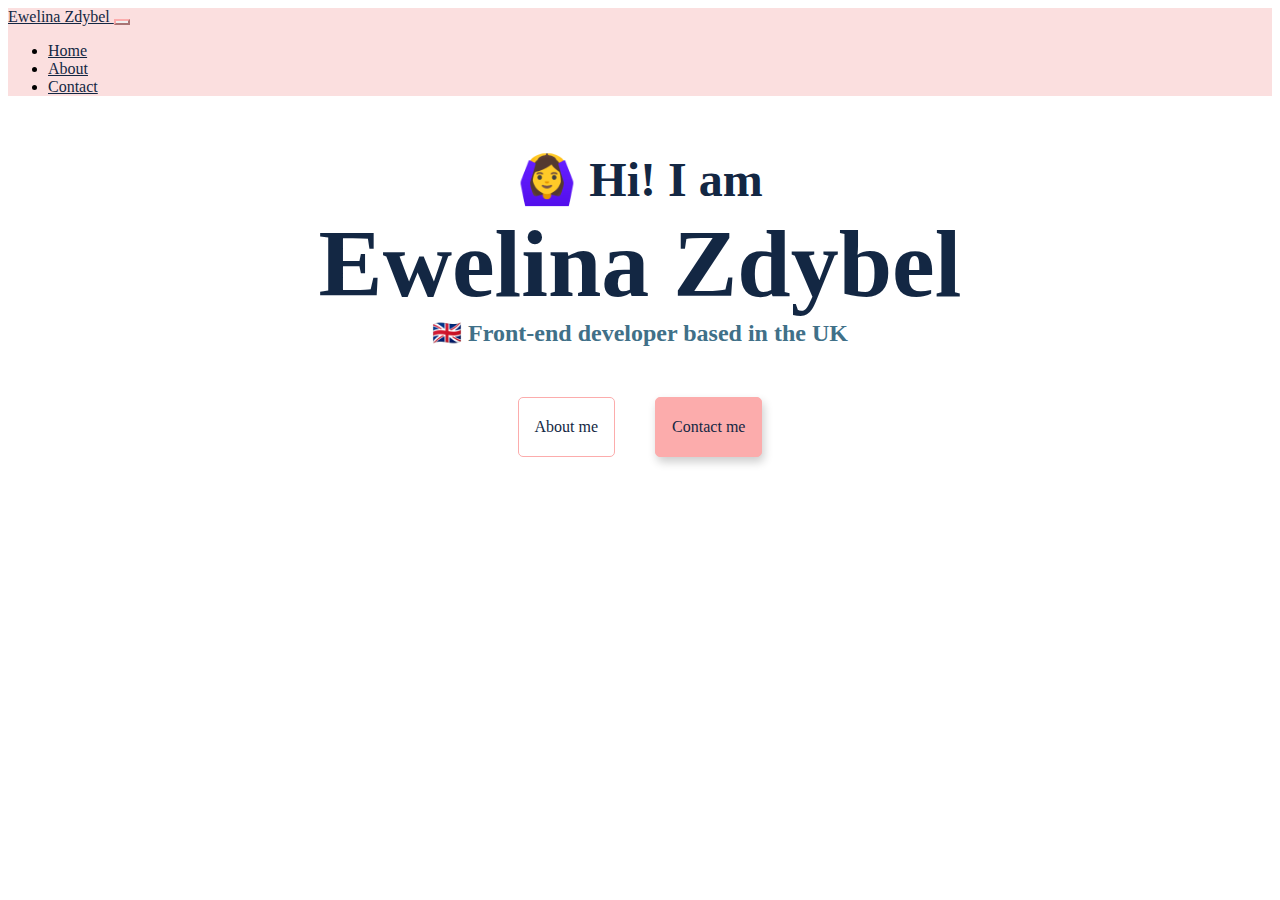
==== index.html @ 93290274 "Edited nav bar and added project images to about me" ====
<!DOCTYPE html>
<html lang="en">
  <head>
    <meta name="viewport" content="width=device-width, initial-scale=1" />
    <meta charset="UTF-8" />
    <link
      href="https://cdn.jsdelivr.net/npm/bootstrap@5.2.0/dist/css/bootstrap.min.css"
      rel="stylesheet"
      integrity="sha384-gH2yIJqKdNHPEq0n4Mqa/HGKIhSkIHeL5AyhkYV8i59U5AR6csBvApHHNl/vI1Bx"
      crossorigin="anonymous"
    />
    <meta http-equiv="X-UA-Compatible" content="IE=edge" />
    <meta name="viewport" content="width=device-width, initial-scale=1.0" />
    <link rel="stylesheet" href="src/style.css" />
    <title>Porfolio</title>
  </head>
  <body>
    <nav class="navbar navbar-expand-lg navbar-customclass">
      <div class="container-fluid">
        <a class="navbar-brand" href="#"> Ewelina Zdybel </a>
        <button
          class="navbar-toggler custom-toggler"
          type="button"
          data-bs-toggle="collapse"
          data-bs-target="#navbarNav"
          aria-controls="navbarNav"
          aria-expanded="false"
          aria-label="Toggle navigation"
        >
          <span class="navbar-toggler-icon"></span>
        </button>
        <div class="collapse navbar-collapse" id="navbarNav">
          <ul class="navbar-nav">
            <li class="nav-item">
              <a class="nav-link active" aria-current="page" href="index.html"
                >Home</a
              >
            </li>
            <li class="nav-item">
              <a class="nav-link" href="about.html">About</a>
            </li>
            <li class="nav-item">
              <a class="nav-link" href="about.html#contact">Contact</a>
            </li>
          </ul>
        </div>
      </div>
    </nav>

    <div class="container">
      <h2>🙆‍♀️ Hi! I am</h2>
      <h1>Ewelina Zdybel</h1>
      <h3>🇬🇧 Front-end developer based in the UK</h3>
      <div class="nav-links">
        <a href="about.html" class="about-link">About me</a>
        <a href="about.html#contact" class="contact-link">Contact me</a>
      </div>
    </div>

    <script
      src="https://cdn.jsdelivr.net/npm/bootstrap@5.2.0/dist/js/bootstrap.bundle.min.js"
      integrity="sha384-A3rJD856KowSb7dwlZdYEkO39Gagi7vIsF0jrRAoQmDKKtQBHUuLZ9AsSv4jD4Xa"
      crossorigin="anonymous"
    ></script>
  </body>
</html>
---- src/style.css ----
:root {
  --primary-color: #132743;
  --secondary-color: #407088;
  --accent-color: #fcacac;
  --light-accent-color: #fbdfdf;
  --box-shadow: 2px 5px 10px rgba(0, 0, 0, 0.2);
}

.navbar-customclass {
  background-color: var(--light-accent-color);
}
/* changing brand text color*/
.navbar-customclass .navbar-brand,
.navbar-customclass .navbar-text {
  color: var(--primary-color);
}
/* navigation link text color */
.navbar-customclass .navbar-nav .nav-link {
  color: var(--primary-color);
}
/* navigation links anchor hover and active styles */
.navbar-customclass .nav-item.active .nav-link,
.navbar-customclass .nav-item:hover .nav-link {
  color: var(--secondary-color);
}

.custom-toggler .navbar-toggler-icon {
  background-image: url("data:image/svg+xml;charset=utf8,%3Csvg viewBox='0 0 32 32' xmlns='http://www.w3.org/2000/svg'%3E%3Cpath stroke='rgba(252, 171, 172, 0.9)' stroke-width='2' stroke-linecap='round' stroke-miterlimit='10' d='M4 8h24M4 16h24M4 24h24'/%3E%3C/svg%3E");
}

.custom-toggler.navbar-toggler {
  border-color: var(--accent-color);
}

.container {
  margin-top: 55px;
  margin-bottom: 55px;
}

h1,
h2,
h3 {
  margin: 0;
  text-align: center;
}

h1,
h2 {
  color: var(--primary-color);
}

h1 {
  font-size: 96px;
}

h2 {
  font-size: 48px;
}

h3 {
  font-size: 24px;
  color: #407088;
}

.nav-links {
  display: flex;
  margin-top: 50px;
  justify-content: center;
}

.about-link,
.contact-link {
  margin: 0 20px;
  border: 1px solid;
  border-radius: 5px;
  padding: 20px 16px;
  text-decoration: none;
}

.about-link {
  color: var(--primary-color);
  border-color: var(--accent-color);
}

.contact-link {
  background-color: var(--accent-color);
  border-color: var(--accent-color);
  color: var(--primary-color);
  box-shadow: var(--box-shadow);
}

.nav-links a:hover {
  color: var(--secondary-color);
}

p {
  color: var(--primary-color);
  padding: 20px;
  font-size: 18px;
  line-height: 1.5;
  text-align: center;
}

.contact-me {
  color: var(--primary-color);
}

.email-link {
  display: flex;
  justify-content: center;
  color: var(--accent-color);
  font-size: 28px;
  text-decoration: none;
  padding: 10px;
  margin-bottom: 60px;
}

.email-link:hover {
  text-decoration: underline;
}
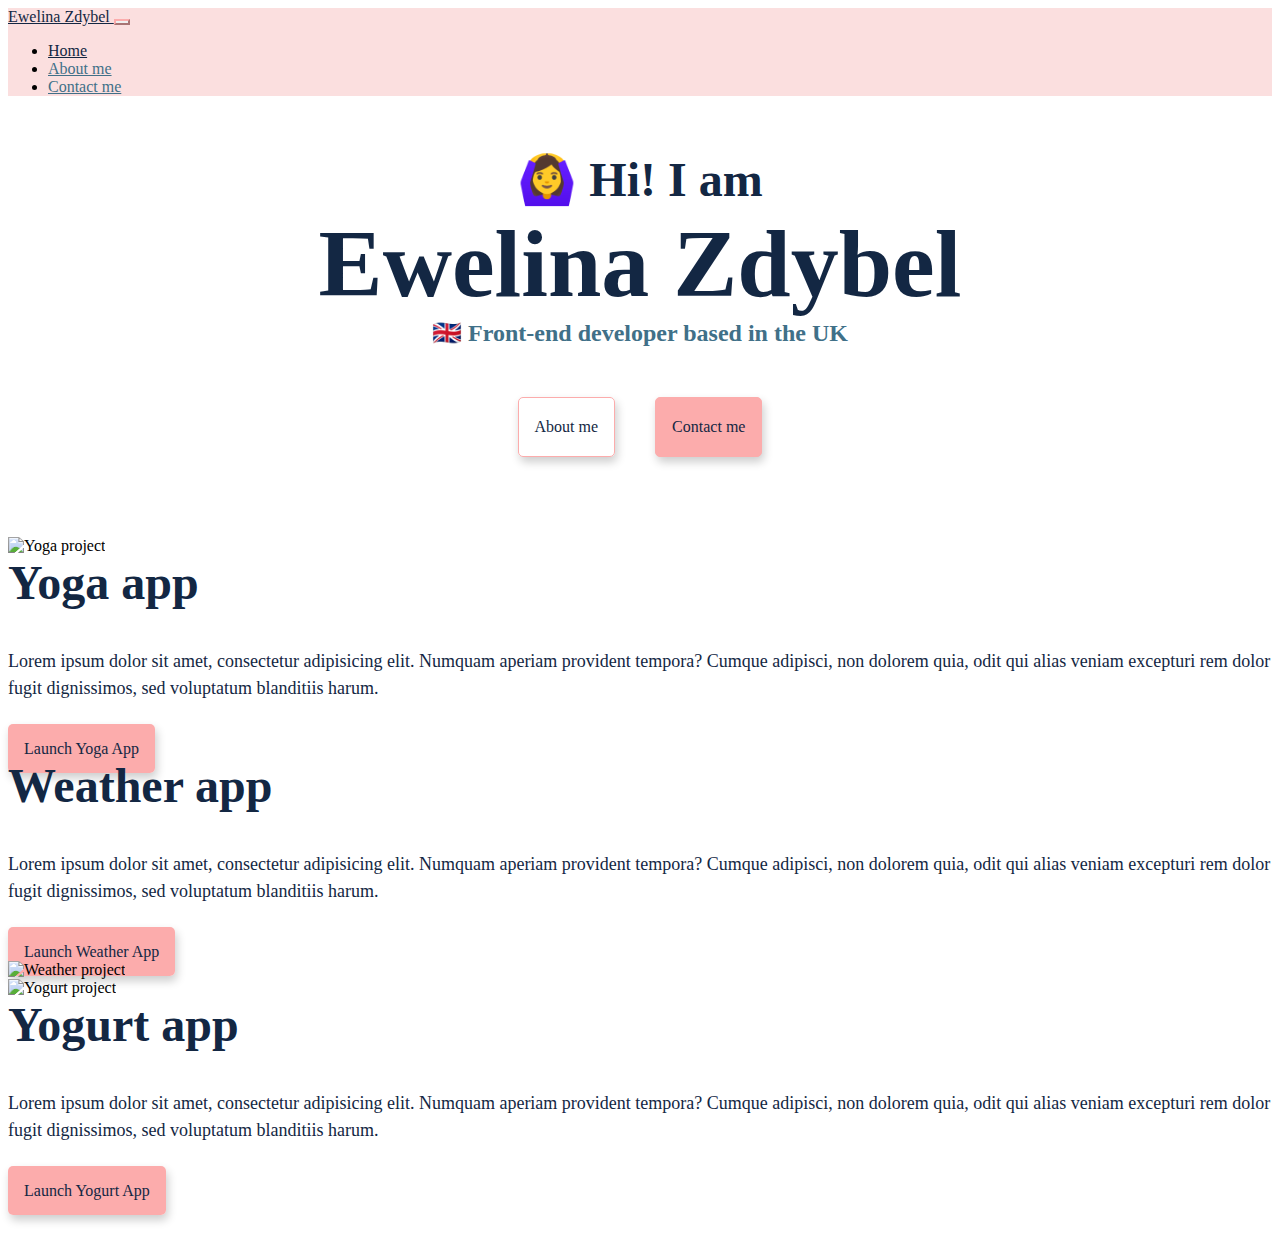
==== commit 010aa3f1: "Transferring code updates from codesandbox" ====
--- a/index.html
+++ b/index.html
@@ -15,7 +15,7 @@
     <title>Porfolio</title>
   </head>
   <body>
-    <nav class="navbar navbar-expand-lg navbar-customclass">
+    <nav class="navbar sticky-top navbar-expand-lg navbar-customclass">
       <div class="container-fluid">
         <a class="navbar-brand" href="#"> Ewelina Zdybel </a>
         <button
@@ -37,10 +37,10 @@
               >
             </li>
             <li class="nav-item">
-              <a class="nav-link" href="about.html">About</a>
+              <a class="nav-link" href="about.html">About me</a>
             </li>
             <li class="nav-item">
-              <a class="nav-link" href="about.html#contact">Contact</a>
+              <a class="nav-link" href="about.html#contact">Contact me</a>
             </li>
           </ul>
         </div>
@@ -55,6 +55,80 @@
         <a href="about.html" class="about-link">About me</a>
         <a href="about.html#contact" class="contact-link">Contact me</a>
       </div>
+
+      <div class="projects">
+        <div class="yoga-project">
+          <div class="row m-5">
+            <div class="col-sm-6">
+              <img
+                src="images/yoga.png"
+                alt="Yoga project"
+                class="img-fluid rounded shadow-sm mb-2"
+              />
+            </div>
+            <div class="col-sm-6">
+              <h2>Yoga app</h2>
+              <p>
+                Lorem ipsum dolor sit amet, consectetur adipisicing elit.
+                Numquam aperiam provident tempora? Cumque adipisci, non dolorem
+                quia, odit qui alias veniam excepturi rem dolor fugit
+                dignissimos, sed voluptatum blanditiis harum.
+              </p>
+              <div class="my-3">
+                <a href="#">Launch Yoga App</a>
+              </div>
+            </div>
+          </div>
+        </div>
+
+        <div class="weather-project">
+          <div class="row m-5">
+            <div class="col-sm-6">
+              <h2>Weather app</h2>
+              <p>
+                Lorem ipsum dolor sit amet, consectetur adipisicing elit.
+                Numquam aperiam provident tempora? Cumque adipisci, non dolorem
+                quia, odit qui alias veniam excepturi rem dolor fugit
+                dignissimos, sed voluptatum blanditiis harum.
+              </p>
+              <div class="mt-3 mb-5">
+                <a href="#">Launch Weather App</a>
+              </div>
+            </div>
+            <div class="col-sm-6">
+              <img
+                src="images/weather.png"
+                alt="Weather project"
+                class="img-fluid rounded shadow-sm"
+              />
+            </div>
+          </div>
+        </div>
+
+        <div class="yogurt-project">
+          <div class="row m-5">
+            <div class="col-sm-6">
+              <img
+                src="images/yogurt.png"
+                alt="Yogurt project"
+                class="img-fluid rounded shadow-sm mb-2"
+              />
+            </div>
+            <div class="col-sm-6">
+              <h2>Yogurt app</h2>
+              <p>
+                Lorem ipsum dolor sit amet, consectetur adipisicing elit.
+                Numquam aperiam provident tempora? Cumque adipisci, non dolorem
+                quia, odit qui alias veniam excepturi rem dolor fugit
+                dignissimos, sed voluptatum blanditiis harum.
+              </p>
+              <div class="my-3">
+                <a href="#">Launch Yogurt App</a>
+              </div>
+            </div>
+          </div>
+        </div>
+      </div>
     </div>
 
     <script
--- a/src/style.css
+++ b/src/style.css
@@ -16,12 +16,15 @@
 }
 /* navigation link text color */
 .navbar-customclass .navbar-nav .nav-link {
-  color: var(--primary-color);
+  color: var(--secondary-color);
 }
 /* navigation links anchor hover and active styles */
-.navbar-customclass .nav-item.active .nav-link,
+.navbar-nav .active {
+  color: var(--primary-color) !important;
+}
+
 .navbar-customclass .nav-item:hover .nav-link {
-  color: var(--secondary-color);
+  color: var(--accent-color);
 }
 
 .custom-toggler .navbar-toggler-icon {
@@ -75,6 +78,7 @@
   border-radius: 5px;
   padding: 20px 16px;
   text-decoration: none;
+  box-shadow: var(--box-shadow);
 }
 
 .about-link {
@@ -86,22 +90,44 @@
   background-color: var(--accent-color);
   border-color: var(--accent-color);
   color: var(--primary-color);
-  box-shadow: var(--box-shadow);
 }
 
 .nav-links a:hover {
   color: var(--secondary-color);
 }
 
+.projects {
+  margin-top: 80px;
+}
+
+.projects h2,
+.projects p {
+  text-align: left;
+}
+
+.projects a {
+  background-color: var(--accent-color);
+  color: var(--primary-color);
+  box-shadow: var(--box-shadow);
+  border-radius: 5px;
+  padding: 16px 16px;
+  text-decoration: none;
+}
+
+.projects a:hover {
+  color: var(--secondary-color);
+}
+
 p {
   color: var(--primary-color);
-  padding: 20px;
+  padding: 20px 0;
   font-size: 18px;
   line-height: 1.5;
   text-align: center;
 }
 
 .contact-me {
+  margin-top: 40px;
   color: var(--primary-color);
 }
 
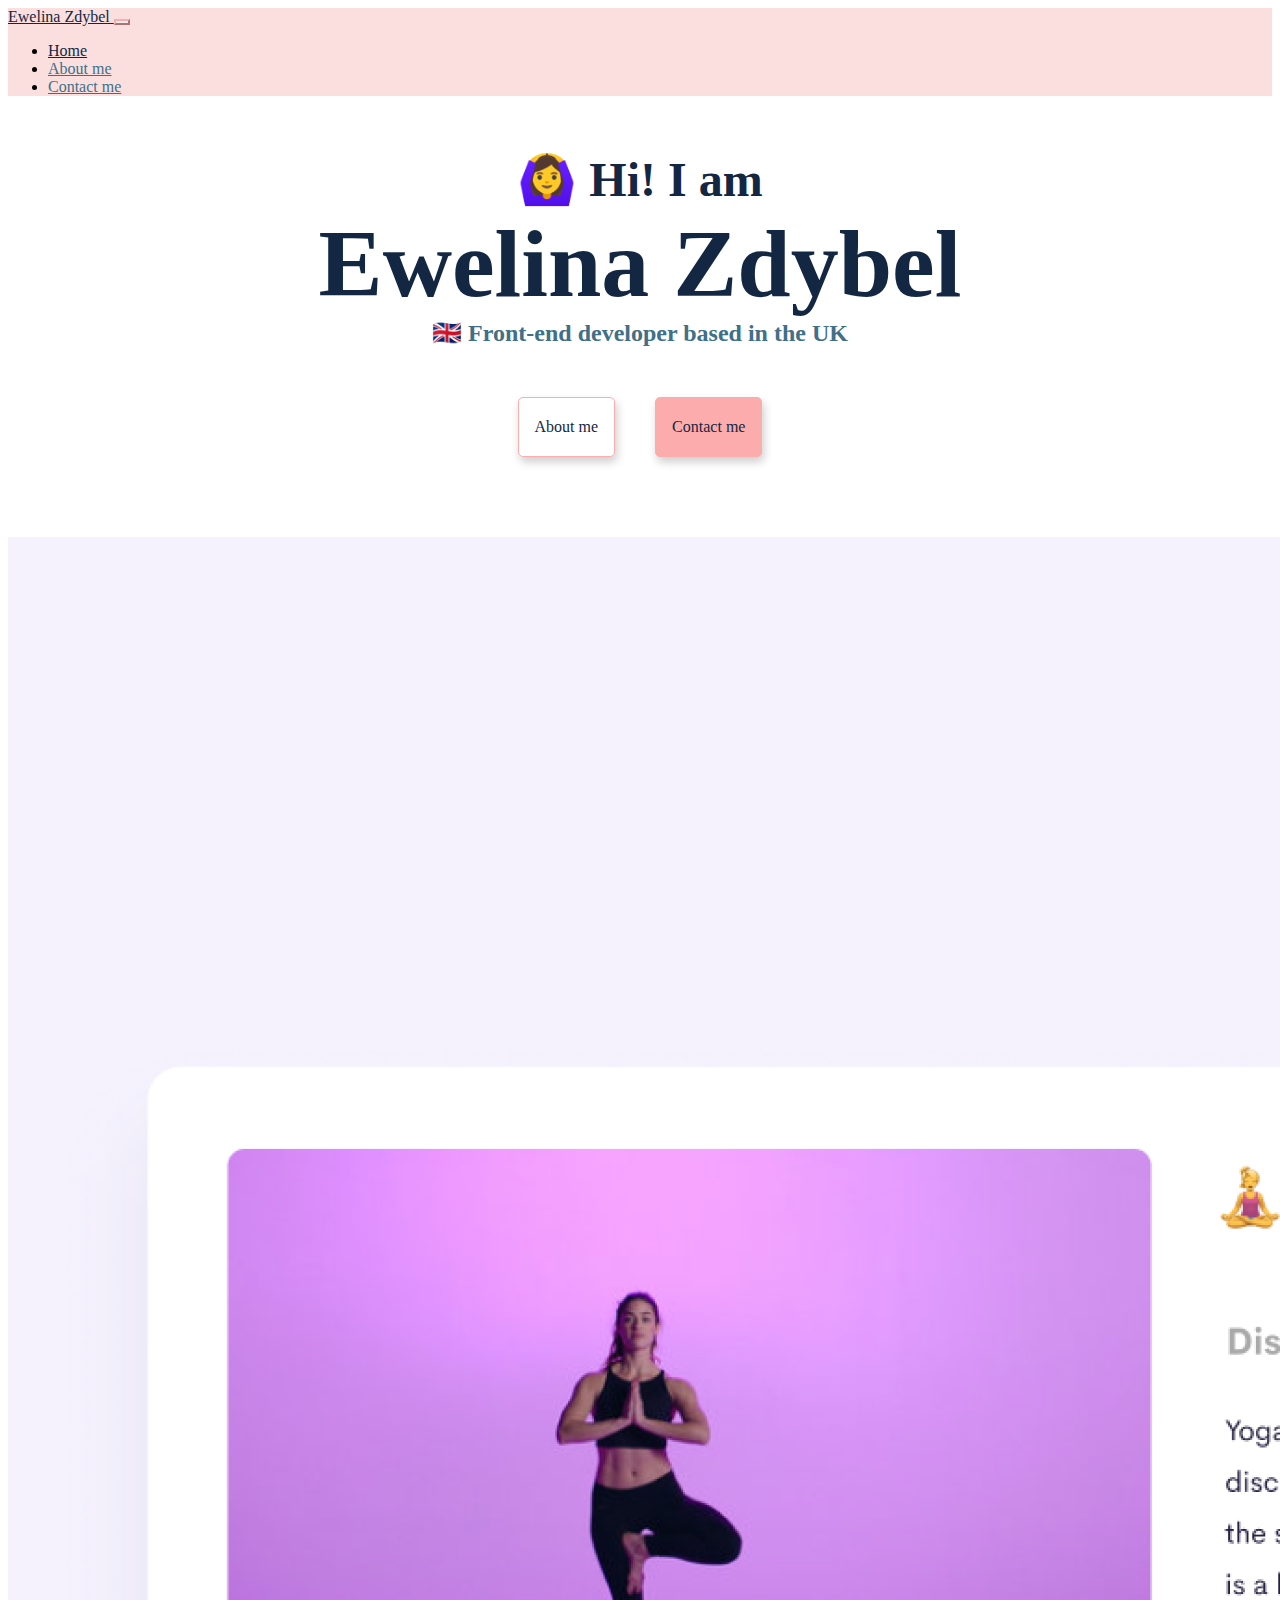
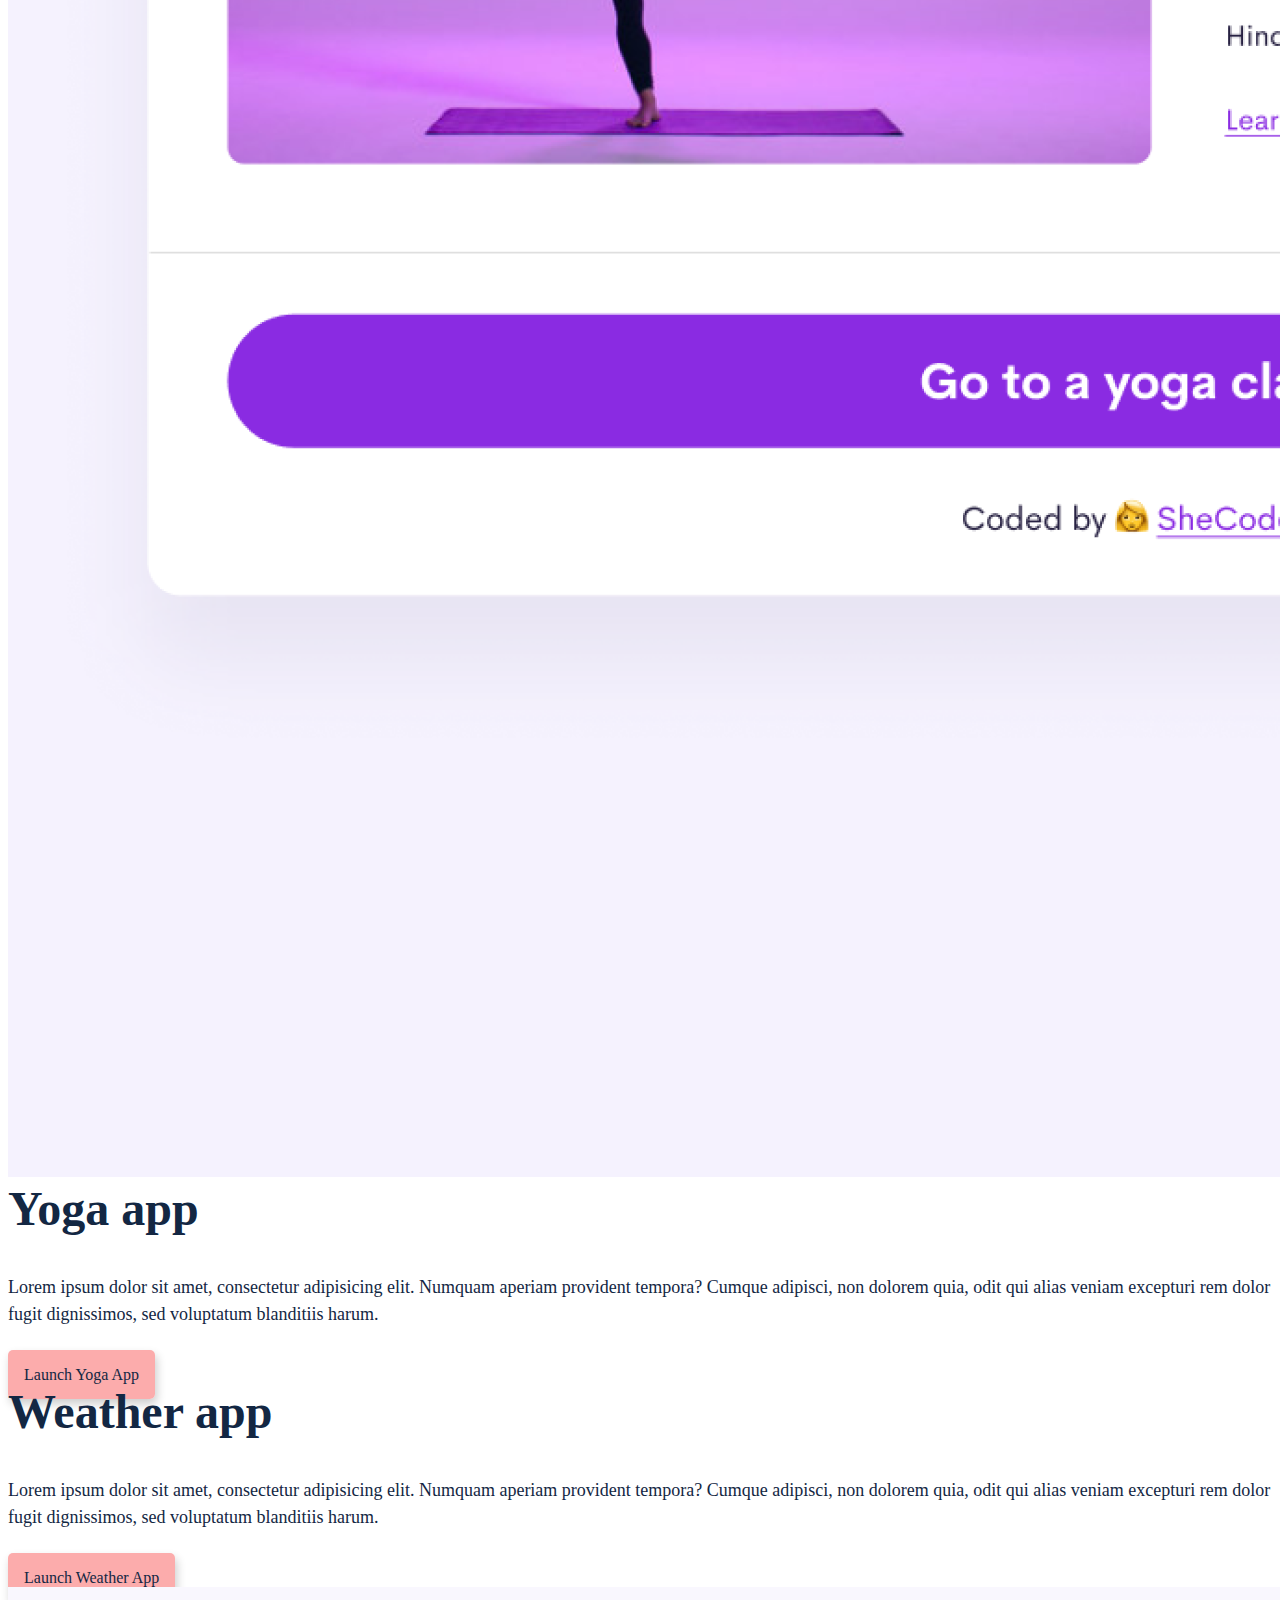
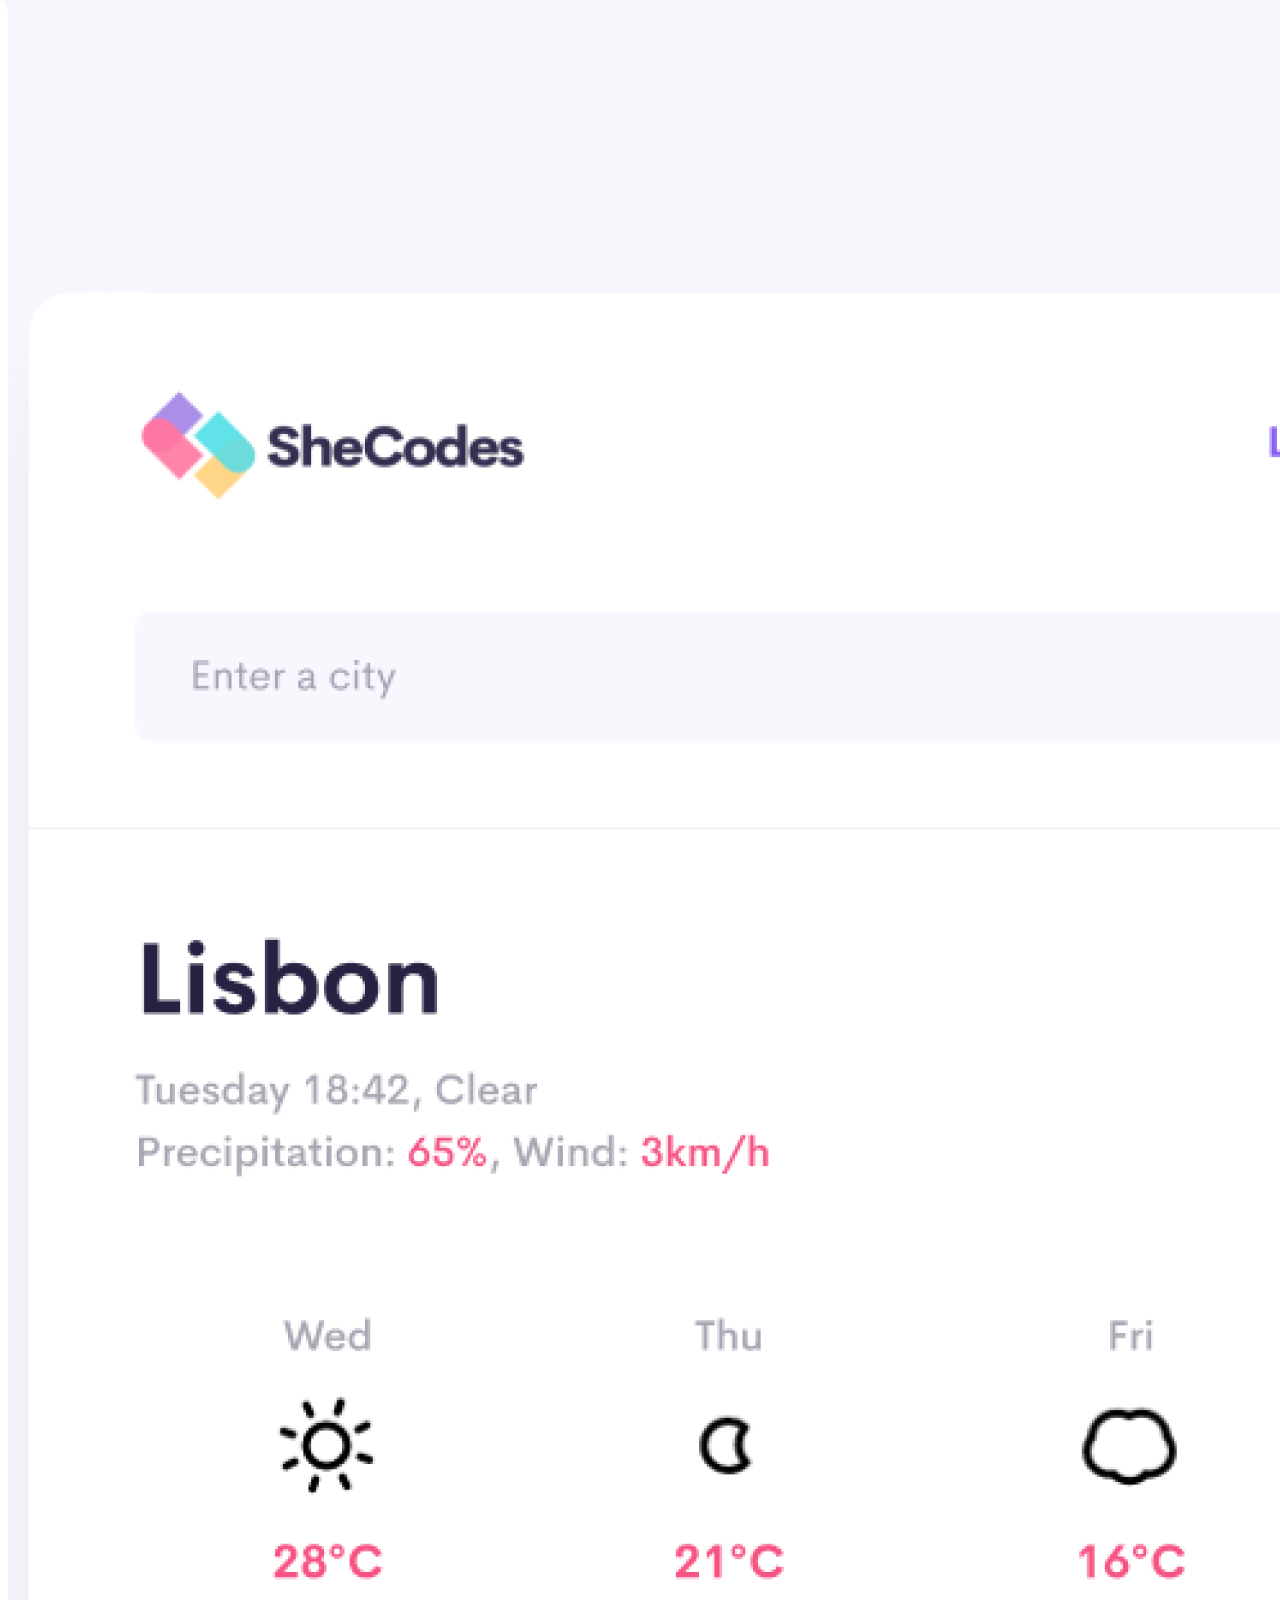
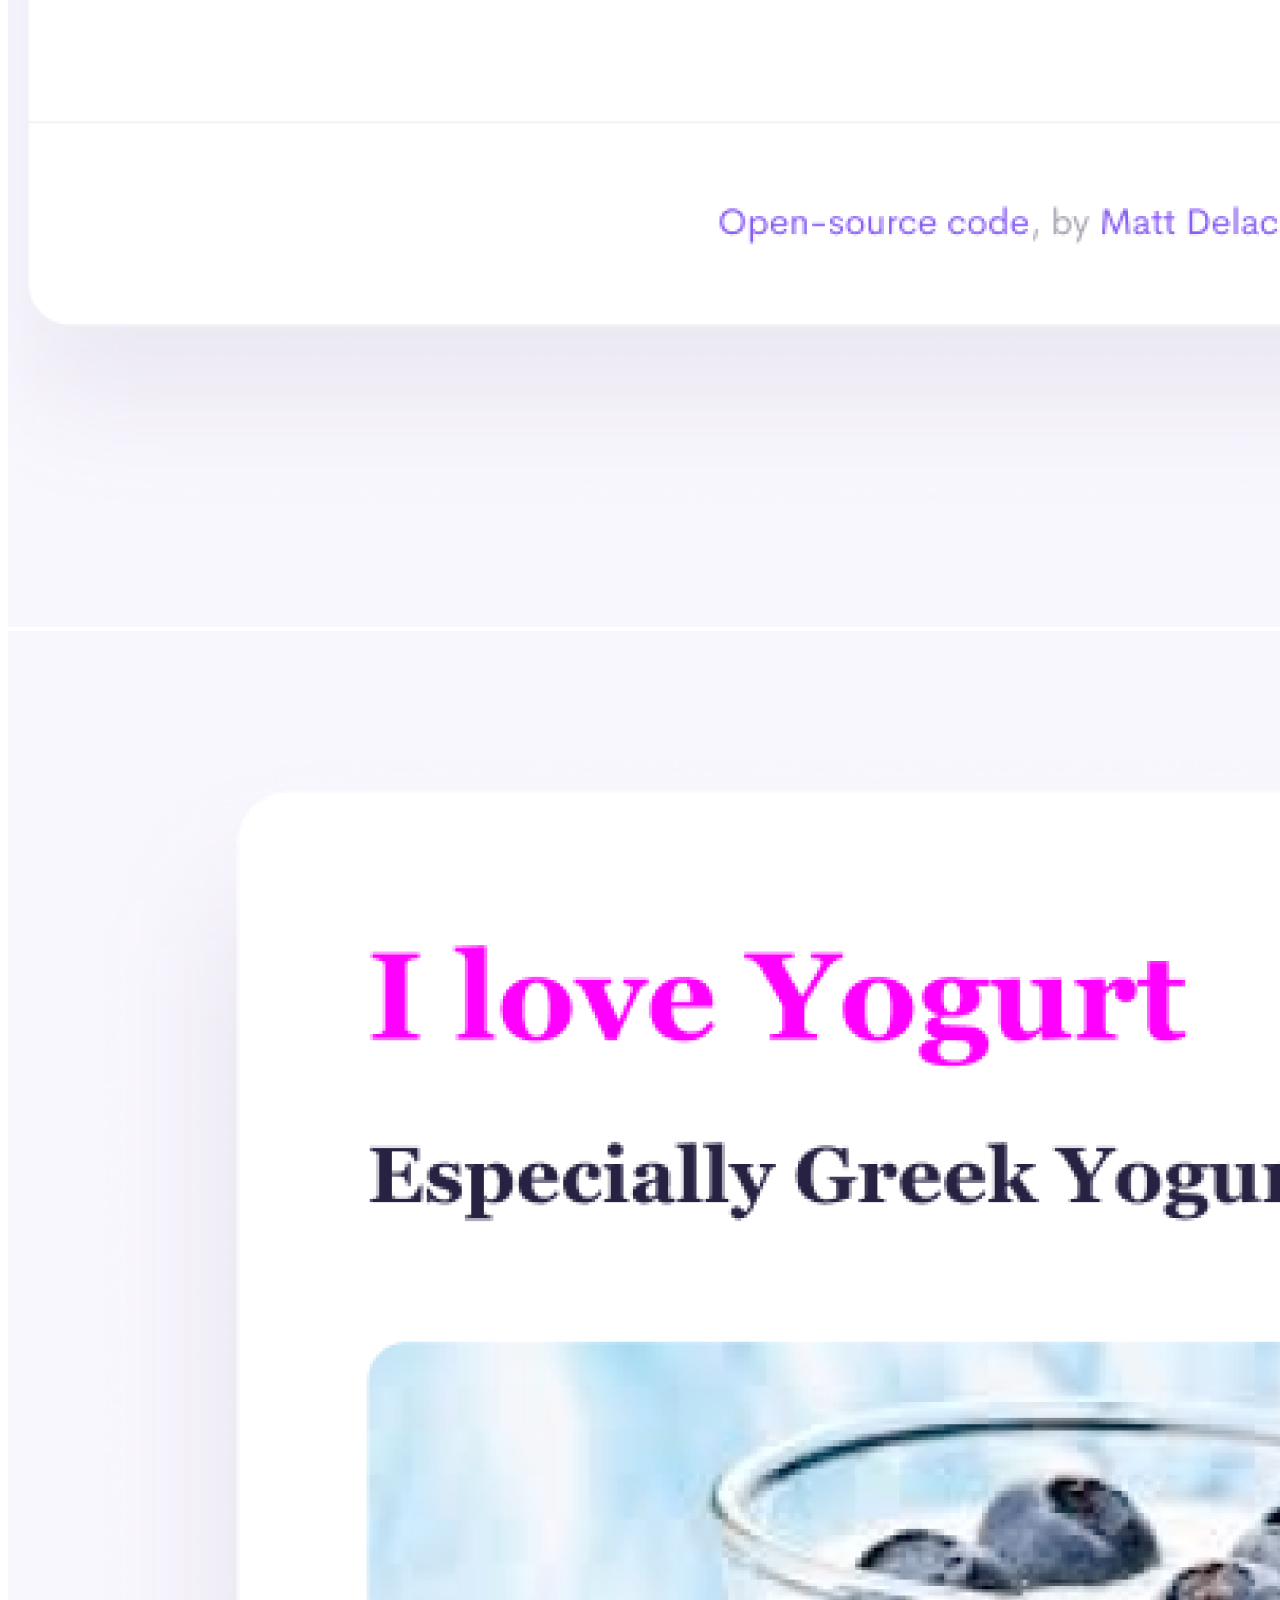
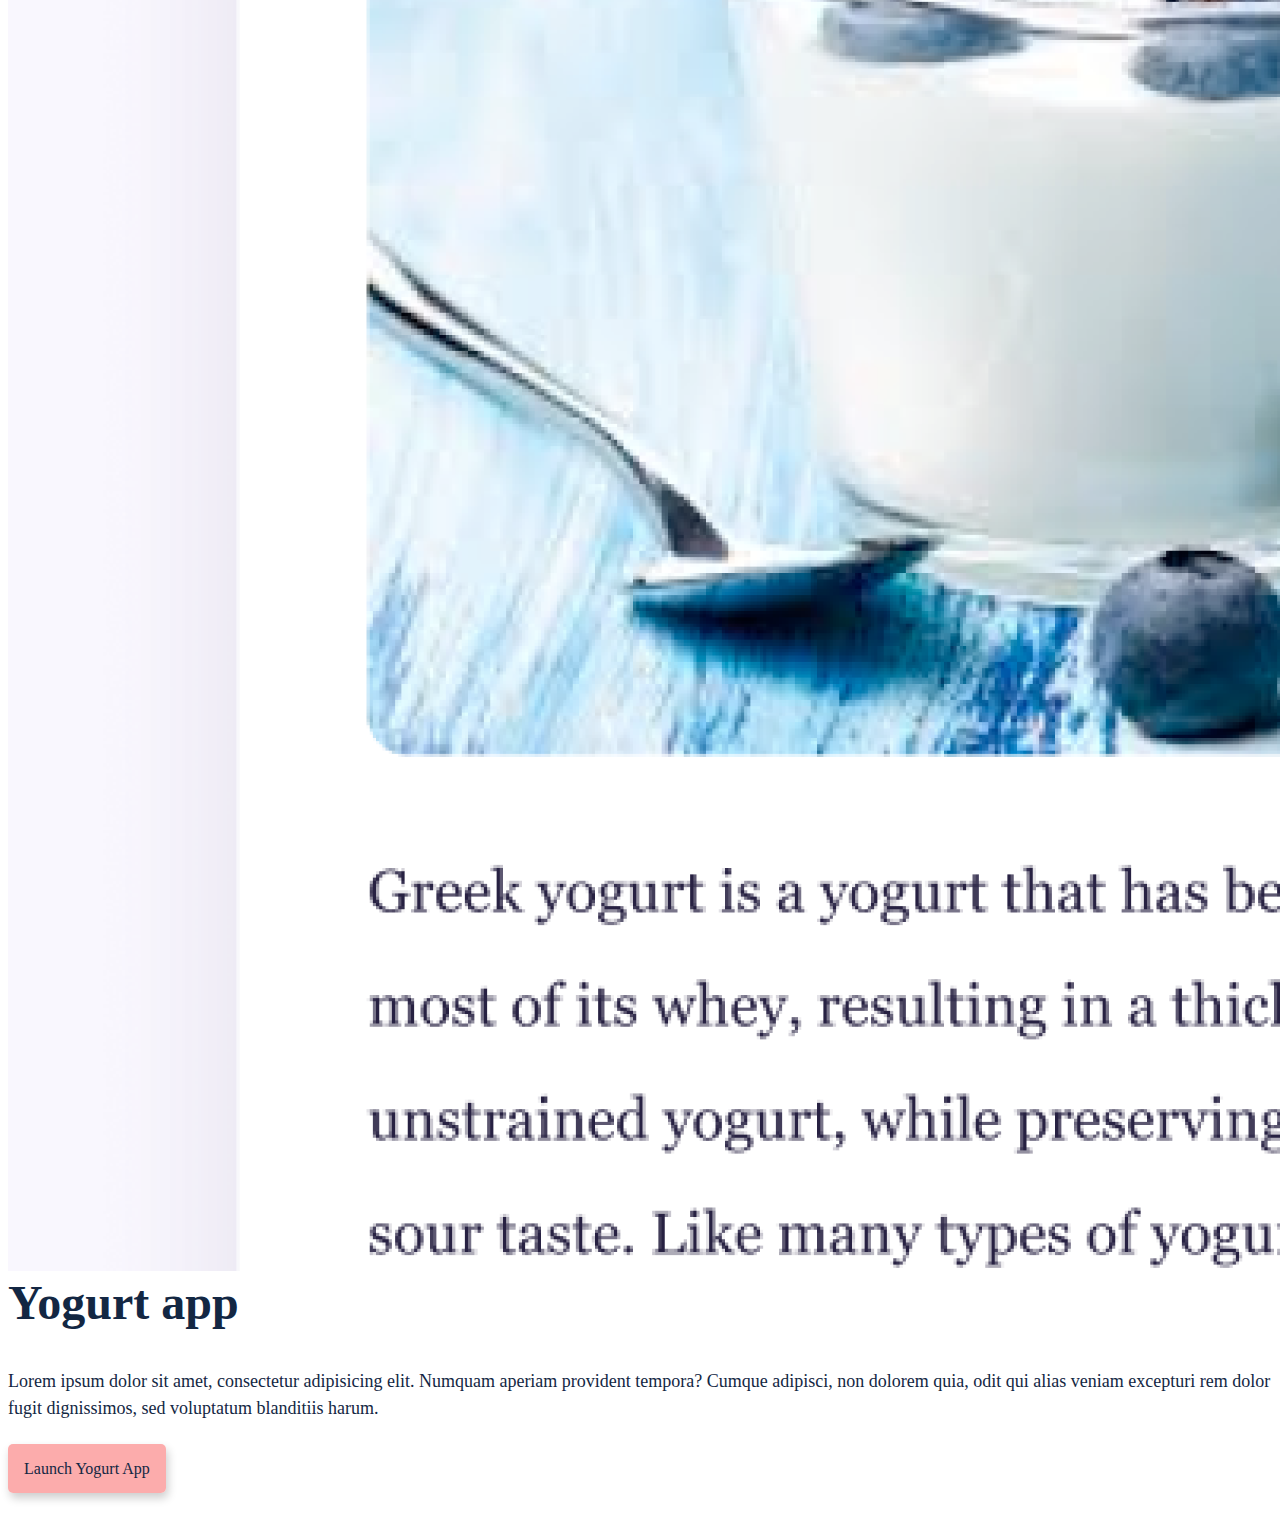
==== commit 8f8bc9f9: "Changing links for live server use" ====
--- a/index.html
+++ b/index.html
@@ -11,7 +11,7 @@
     />
     <meta http-equiv="X-UA-Compatible" content="IE=edge" />
     <meta name="viewport" content="width=device-width, initial-scale=1.0" />
-    <link rel="stylesheet" href="src/style.css" />
+    <link rel="stylesheet" href="/src/style.css" />
     <title>Porfolio</title>
   </head>
   <body>
@@ -32,15 +32,13 @@
         <div class="collapse navbar-collapse" id="navbarNav">
           <ul class="navbar-nav">
             <li class="nav-item">
-              <a class="nav-link active" aria-current="page" href="index.html"
-                >Home</a
-              >
+              <a class="nav-link active" aria-current="page" href="/">Home</a>
             </li>
             <li class="nav-item">
-              <a class="nav-link" href="about.html">About me</a>
+              <a class="nav-link" href="/about.html">About me</a>
             </li>
             <li class="nav-item">
-              <a class="nav-link" href="about.html#contact">Contact me</a>
+              <a class="nav-link" href="/about.html#contact">Contact me</a>
             </li>
           </ul>
         </div>
@@ -52,8 +50,8 @@
       <h1>Ewelina Zdybel</h1>
       <h3>🇬🇧 Front-end developer based in the UK</h3>
       <div class="nav-links">
-        <a href="about.html" class="about-link">About me</a>
-        <a href="about.html#contact" class="contact-link">Contact me</a>
+        <a href="/about.html" class="about-link">About me</a>
+        <a href="/about.html#contact" class="contact-link">Contact me</a>
       </div>
 
       <div class="projects">
@@ -61,7 +59,7 @@
           <div class="row m-5">
             <div class="col-sm-6">
               <img
-                src="images/yoga.png"
+                src="/images/yoga.png"
                 alt="Yoga project"
                 class="img-fluid rounded shadow-sm mb-2"
               />
@@ -81,7 +79,7 @@
           </div>
         </div>
 
-        <div class="weather-project">
+        <div class="/weather-project">
           <div class="row m-5">
             <div class="col-sm-6">
               <h2>Weather app</h2>
@@ -97,7 +95,7 @@
             </div>
             <div class="col-sm-6">
               <img
-                src="images/weather.png"
+                src="/images/weather.png"
                 alt="Weather project"
                 class="img-fluid rounded shadow-sm"
               />
@@ -109,7 +107,7 @@
           <div class="row m-5">
             <div class="col-sm-6">
               <img
-                src="images/yogurt.png"
+                src="/images/yogurt.png"
                 alt="Yogurt project"
                 class="img-fluid rounded shadow-sm mb-2"
               />
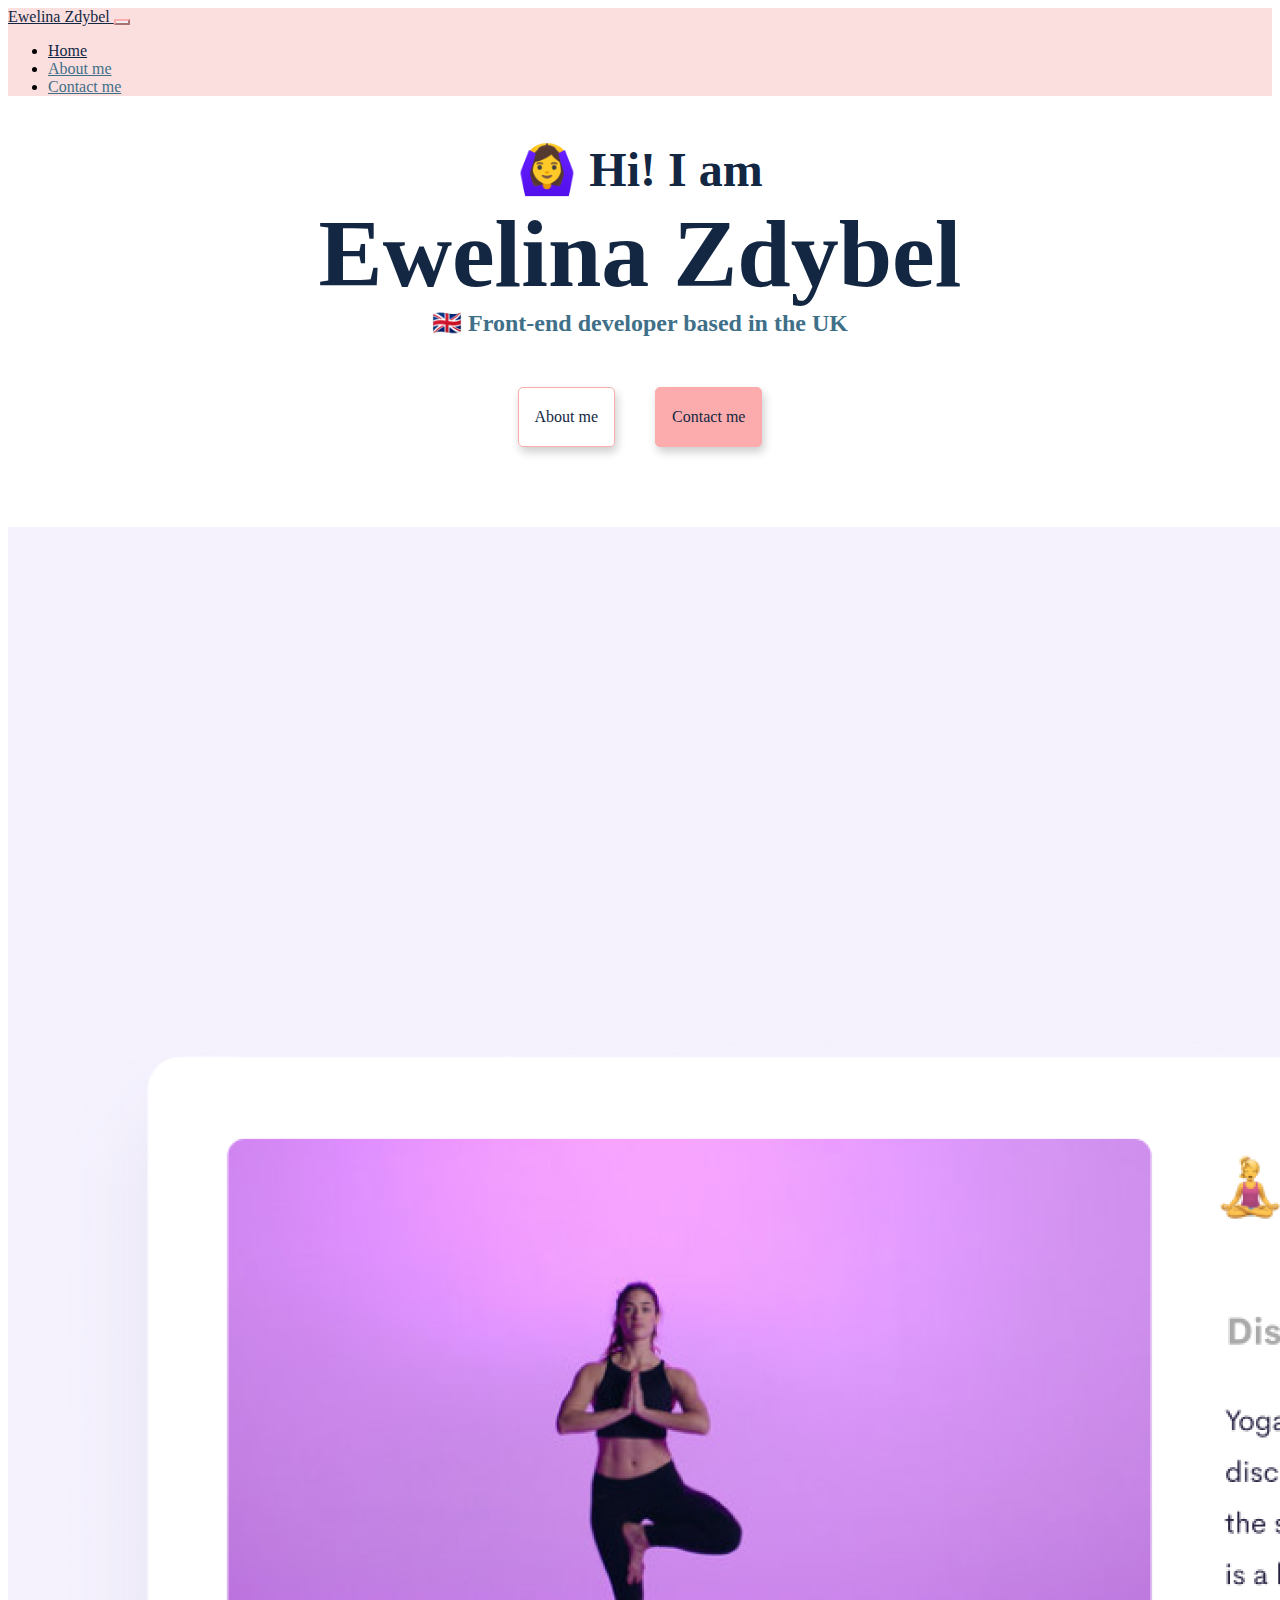
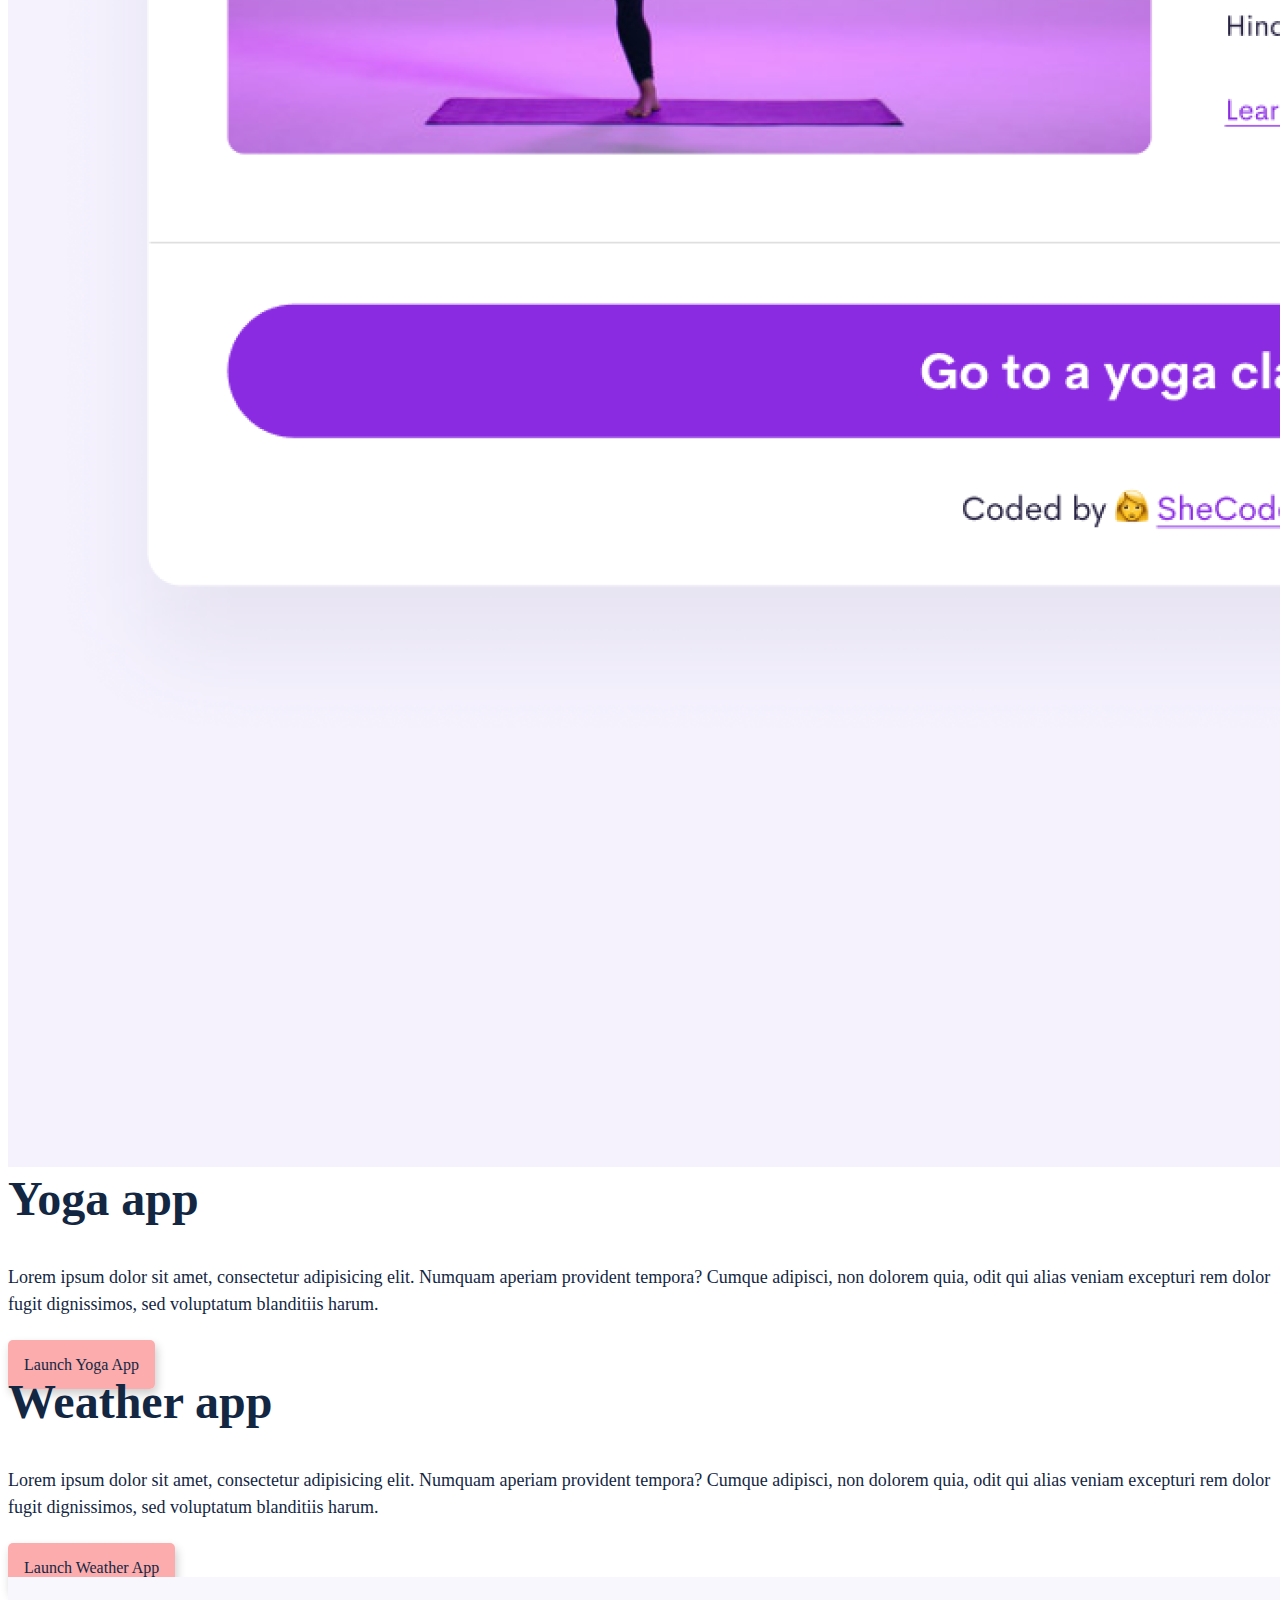
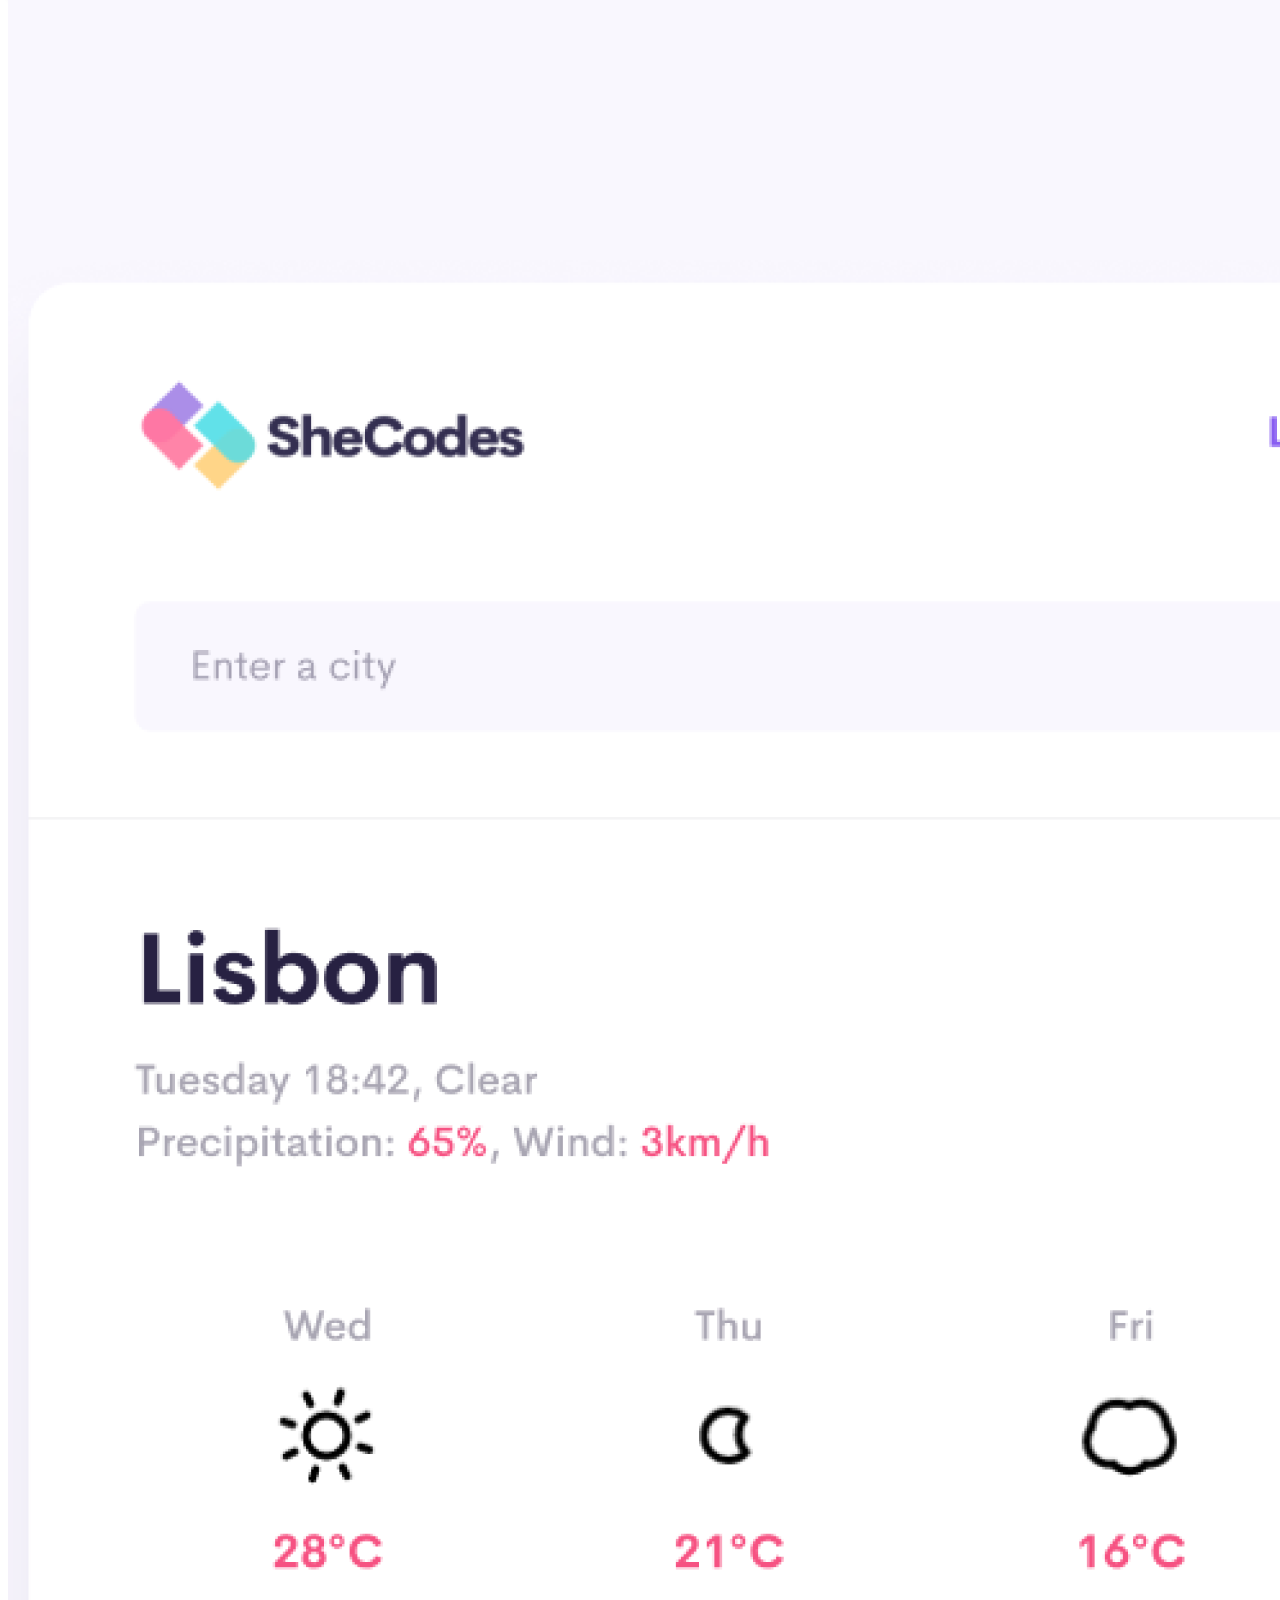
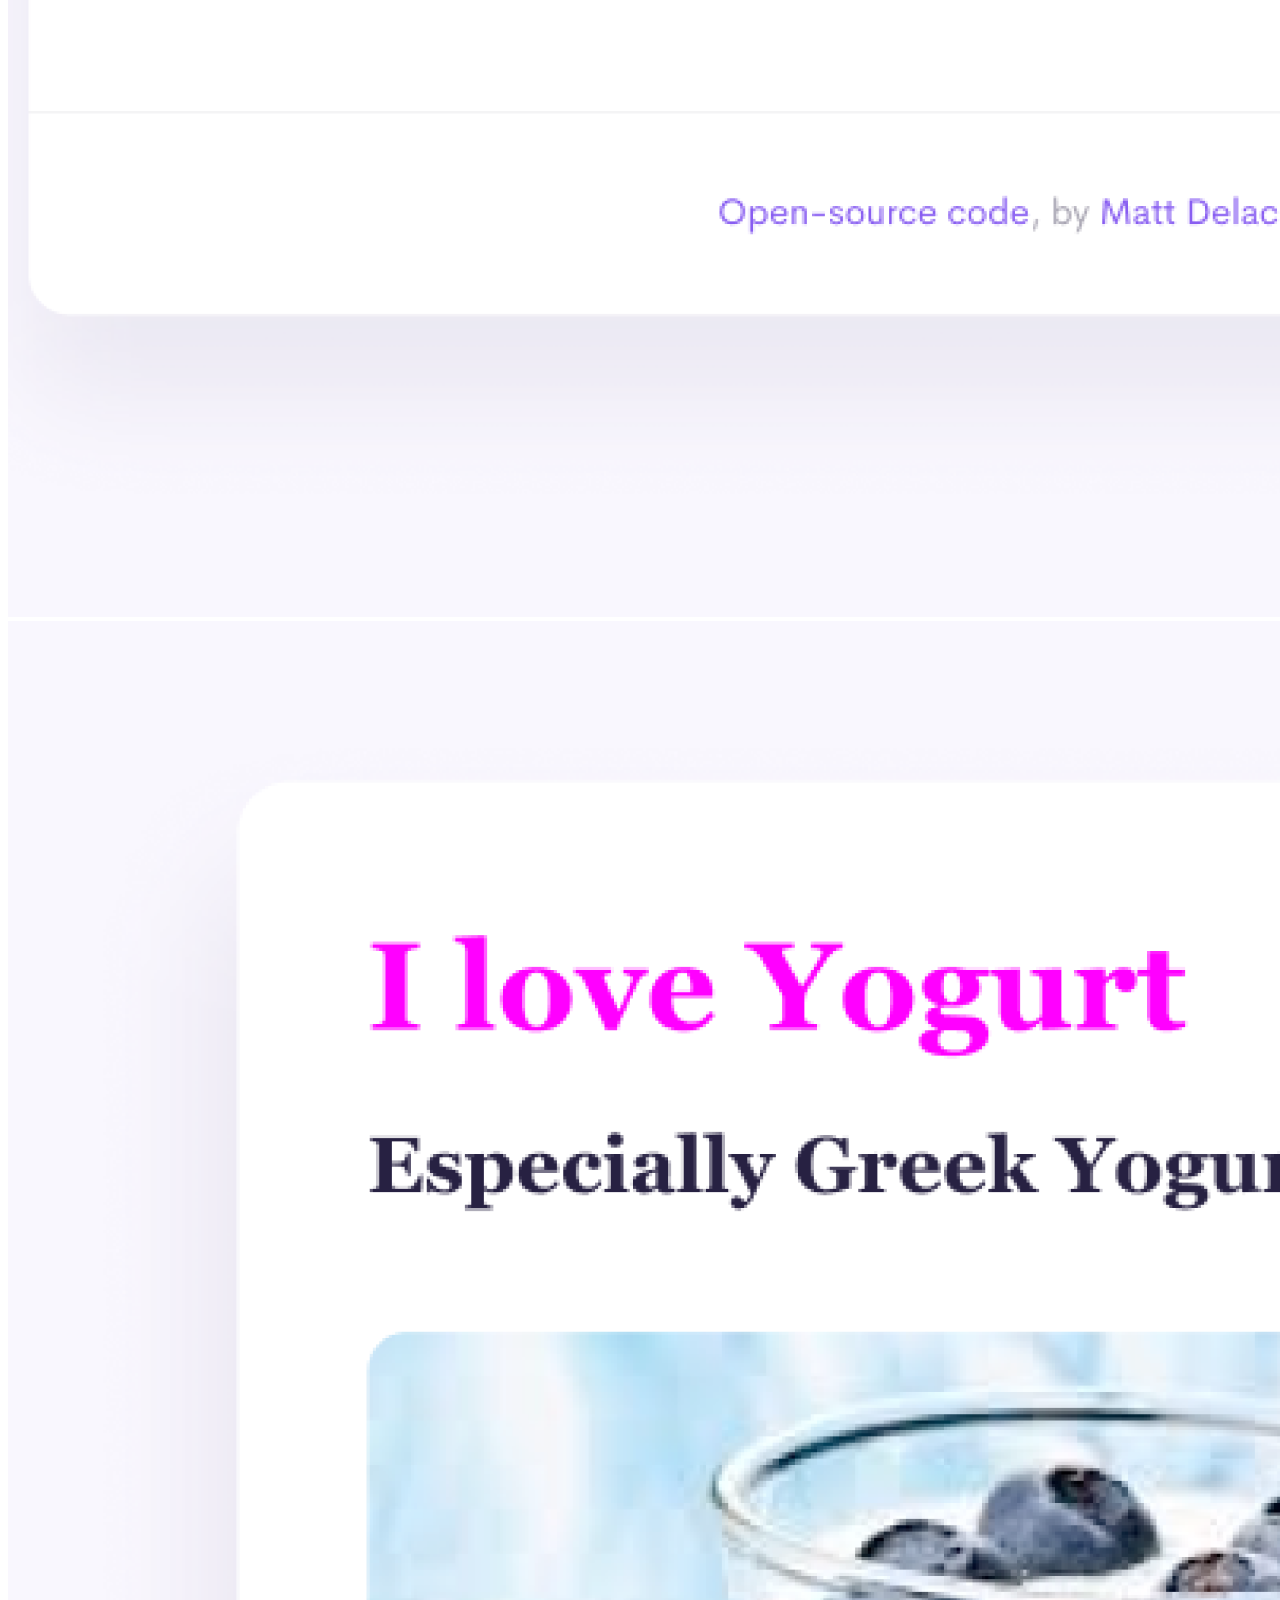
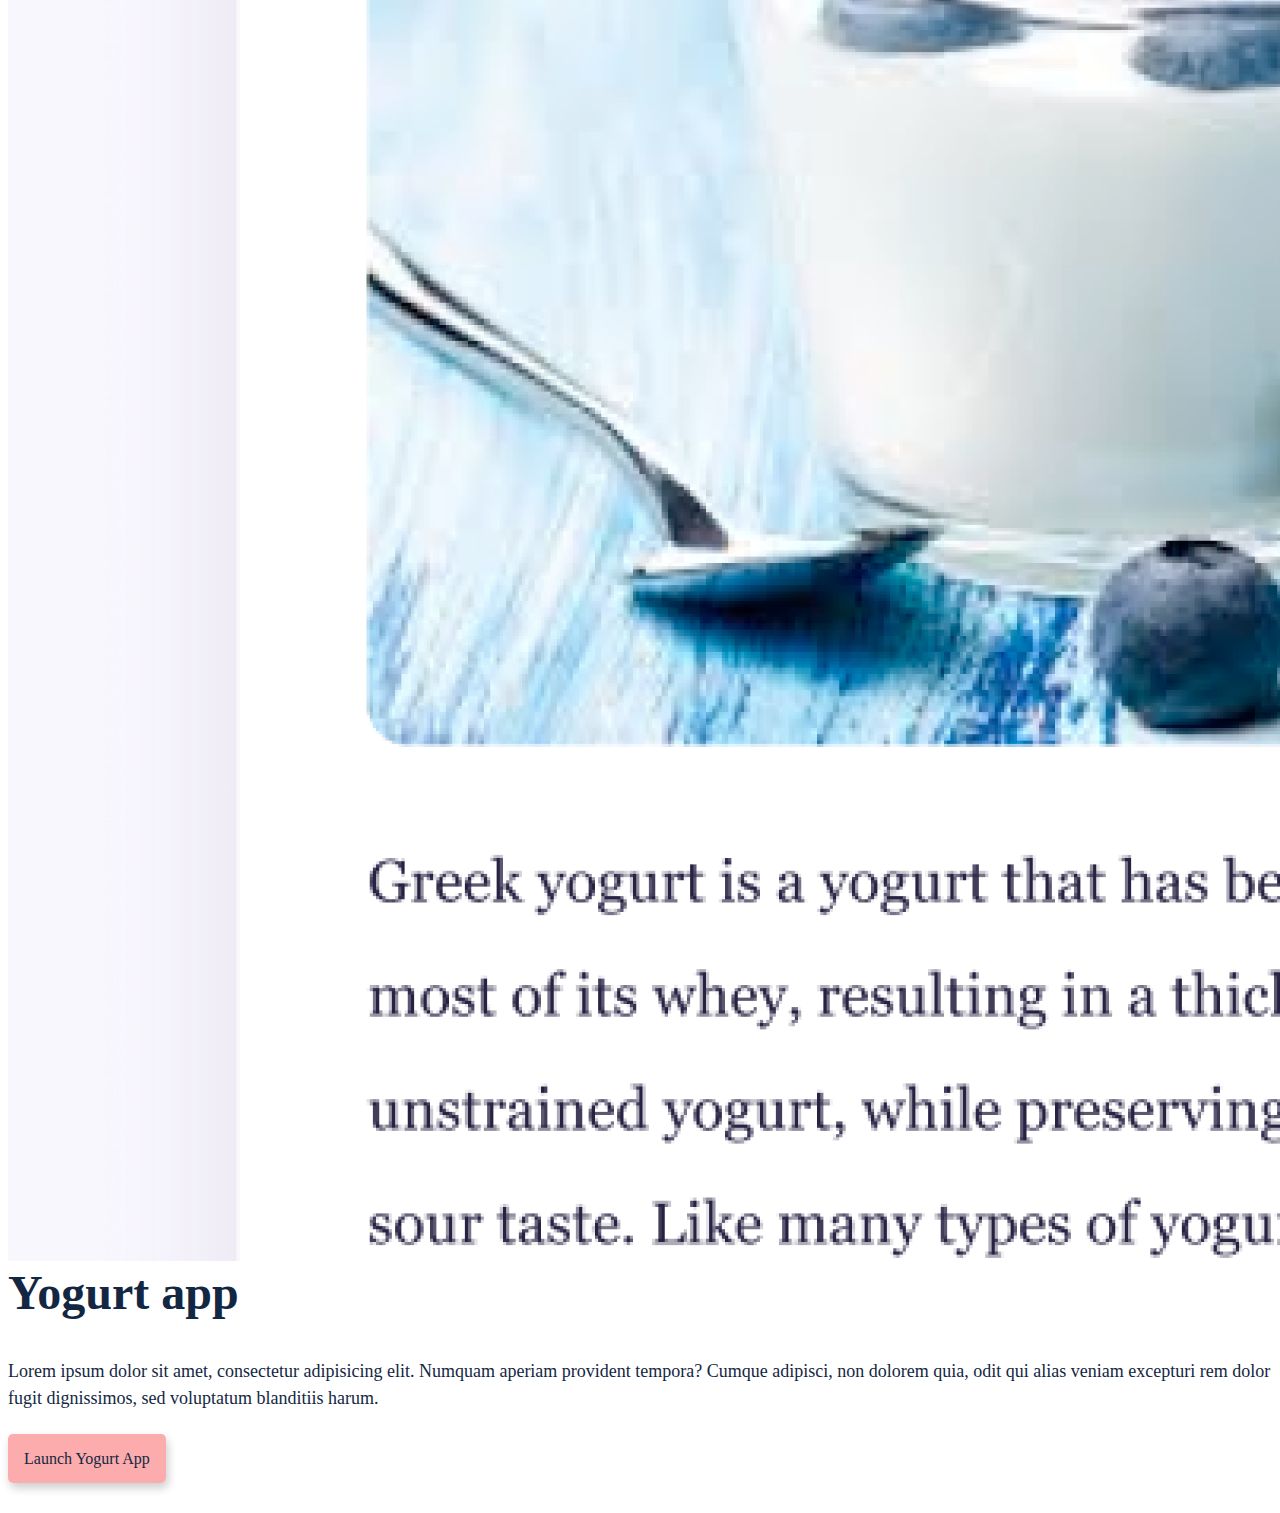
==== commit 177f497e: "Improving SEO" ====
--- a/index.html
+++ b/index.html
@@ -1,6 +1,11 @@
 <!DOCTYPE html>
 <html lang="en">
   <head>
+    <meta
+      name="description"
+      content="My name is
+Ewelina Zdybel and I am a front-end developer Check out my portfolio here!"
+    />
     <meta name="viewport" content="width=device-width, initial-scale=1" />
     <meta charset="UTF-8" />
     <link
@@ -12,7 +17,7 @@
     <meta http-equiv="X-UA-Compatible" content="IE=edge" />
     <meta name="viewport" content="width=device-width, initial-scale=1.0" />
     <link rel="stylesheet" href="/src/style.css" />
-    <title>Porfolio</title>
+    <title>Front-end Development Porfolio: Homepage - Ewelina Zdybel</title>
   </head>
   <body>
     <nav class="navbar sticky-top navbar-expand-lg navbar-customclass">
@@ -50,18 +55,25 @@
       <h1>Ewelina Zdybel</h1>
       <h3>🇬🇧 Front-end developer based in the UK</h3>
       <div class="nav-links">
-        <a href="/about.html" class="about-link">About me</a>
-        <a href="/about.html#contact" class="contact-link">Contact me</a>
+        <a href="/about.html" class="about-link" title="Learn more!"
+          >About me</a
+        >
+        <a
+          href="/about.html#contact"
+          class="contact-link"
+          title="Get in contact!"
+          >Contact me</a
+        >
       </div>
 
       <div class="projects">
         <div class="yoga-project">
-          <div class="row m-5">
+          <div class="row m-4">
             <div class="col-sm-6">
               <img
                 src="/images/yoga.png"
                 alt="Yoga project"
-                class="img-fluid rounded shadow-sm mb-2"
+                class="img-fluid rounded shadow-sm mb-3"
               />
             </div>
             <div class="col-sm-6">
@@ -80,7 +92,7 @@
         </div>
 
         <div class="/weather-project">
-          <div class="row m-5">
+          <div class="row m-4">
             <div class="col-sm-6">
               <h2>Weather app</h2>
               <p>
@@ -104,12 +116,12 @@
         </div>
 
         <div class="yogurt-project">
-          <div class="row m-5">
+          <div class="row m-4">
             <div class="col-sm-6">
               <img
                 src="/images/yogurt.png"
                 alt="Yogurt project"
-                class="img-fluid rounded shadow-sm mb-2"
+                class="img-fluid rounded shadow-sm mb-3"
               />
             </div>
             <div class="col-sm-6">
--- a/src/style.css
+++ b/src/style.css
@@ -36,8 +36,8 @@
 }
 
 .container {
-  margin-top: 55px;
-  margin-bottom: 55px;
+  margin-top: 45px;
+  margin-bottom: 45px;
 }
 
 h1,
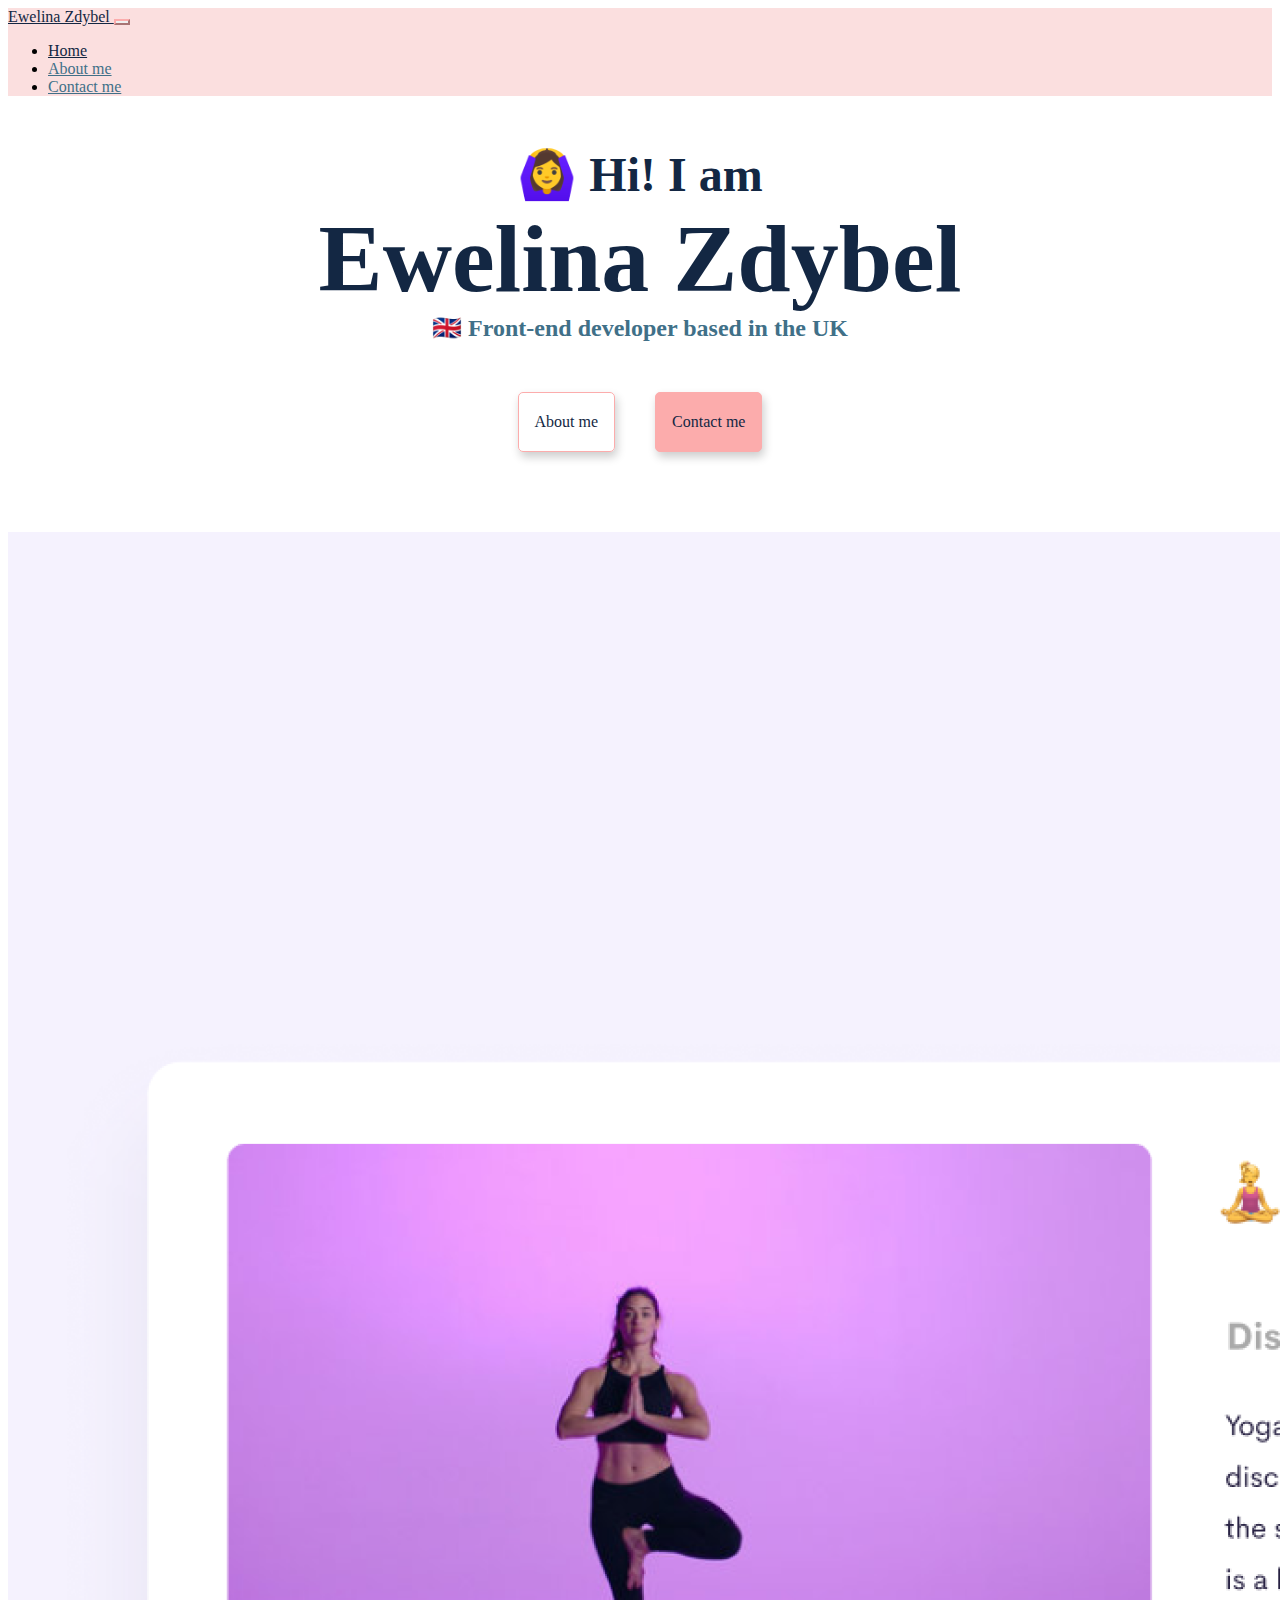
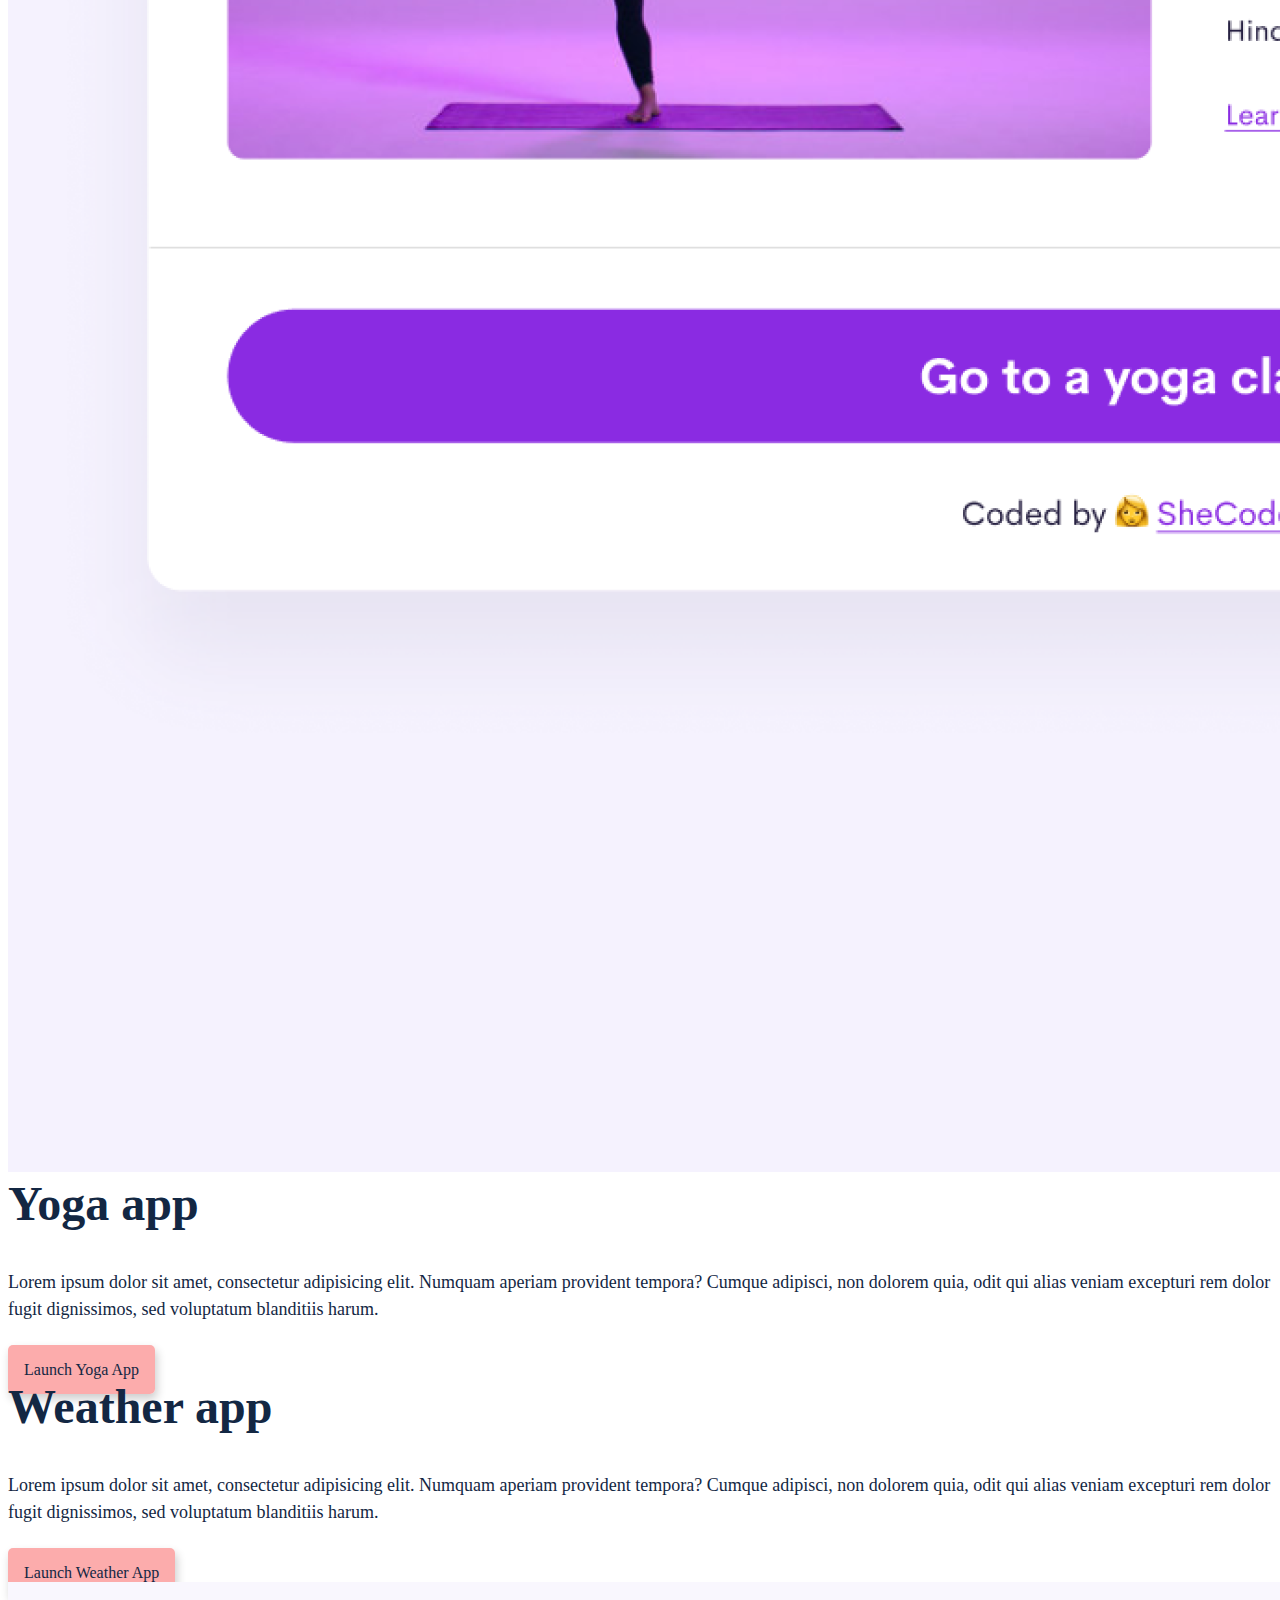
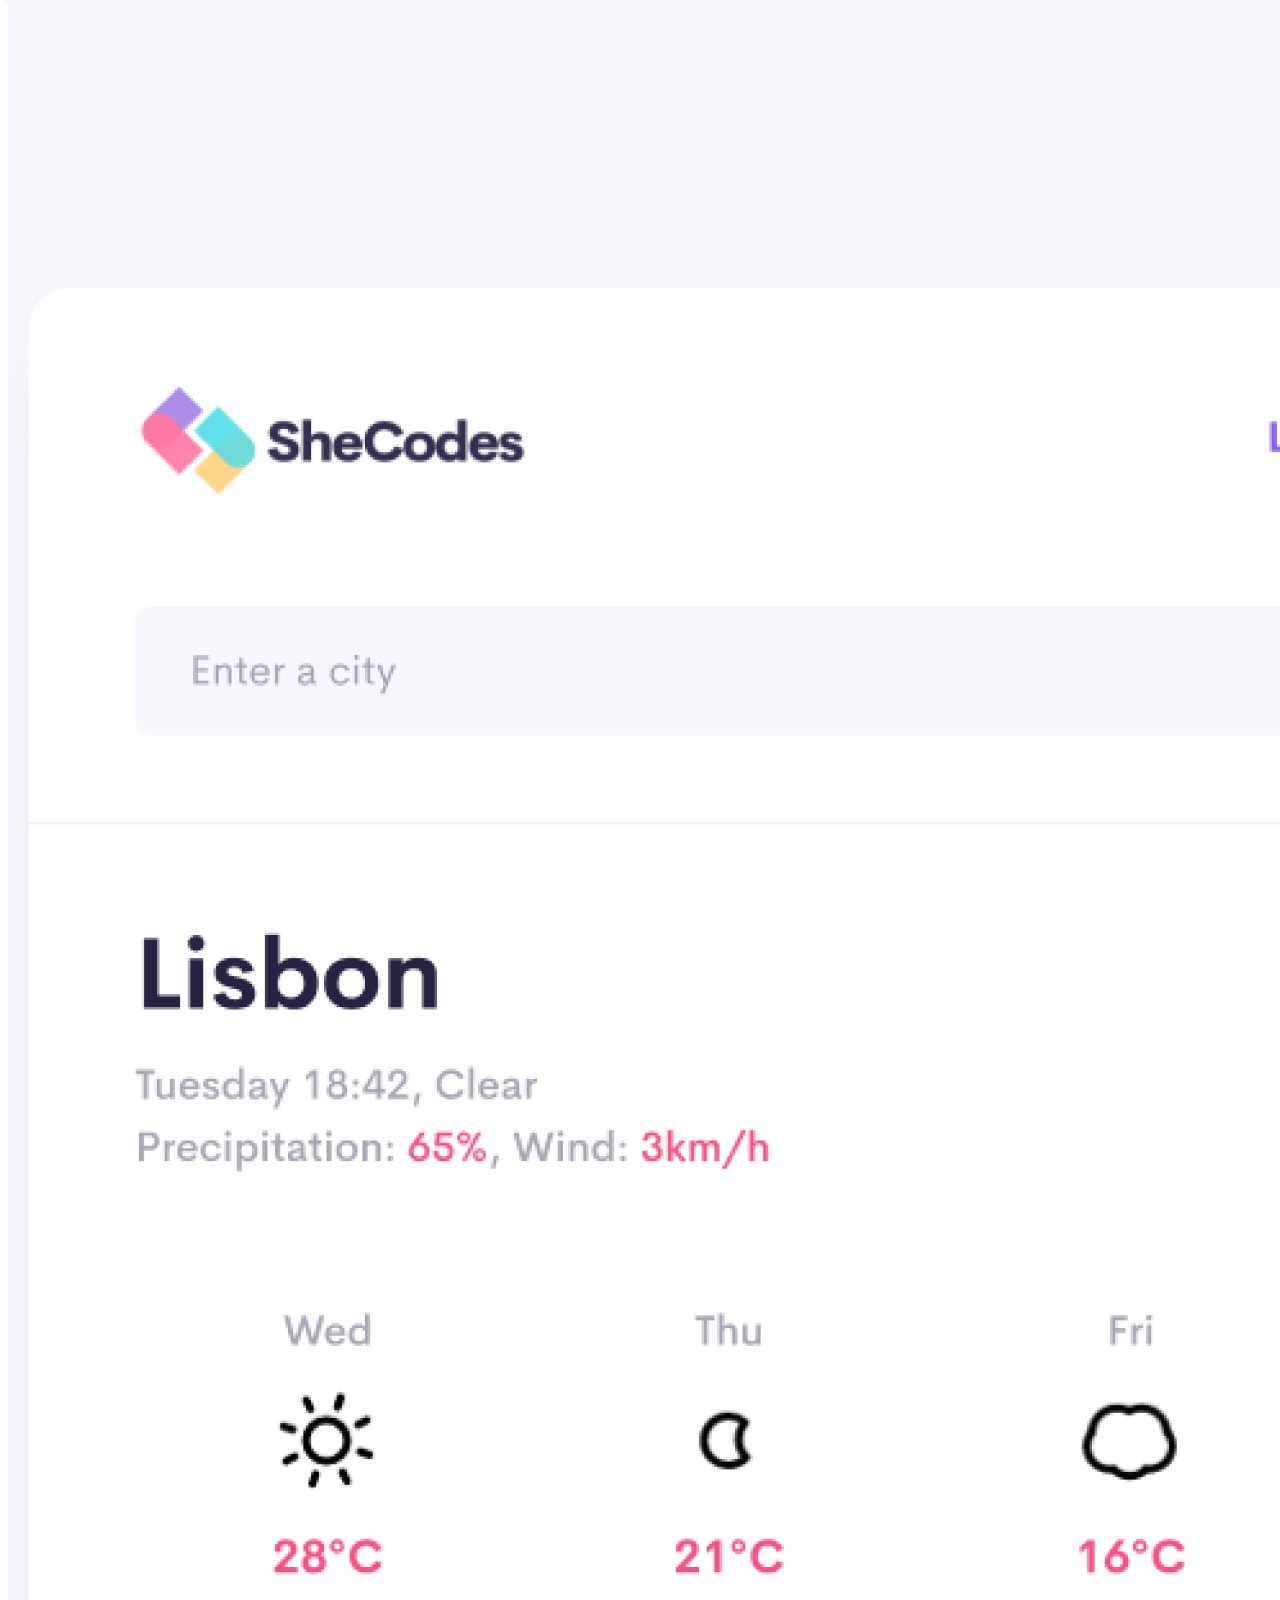
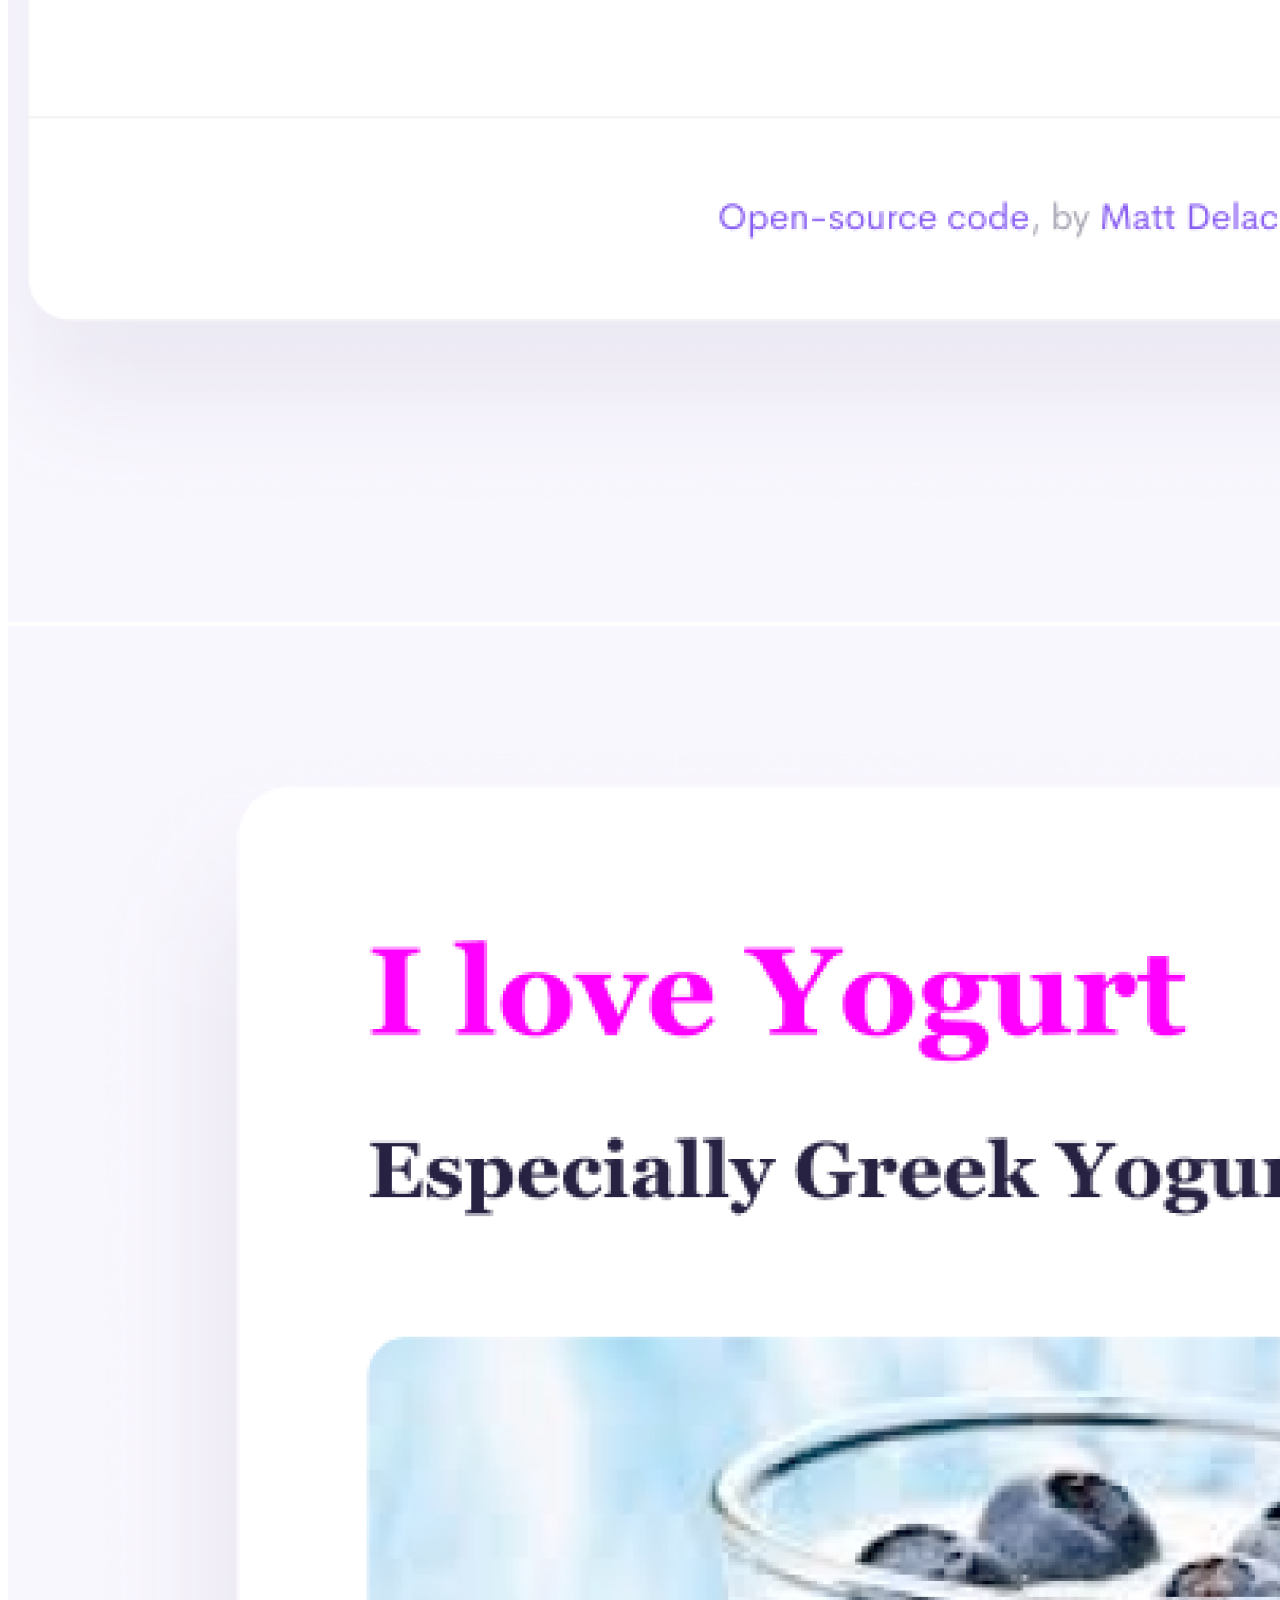
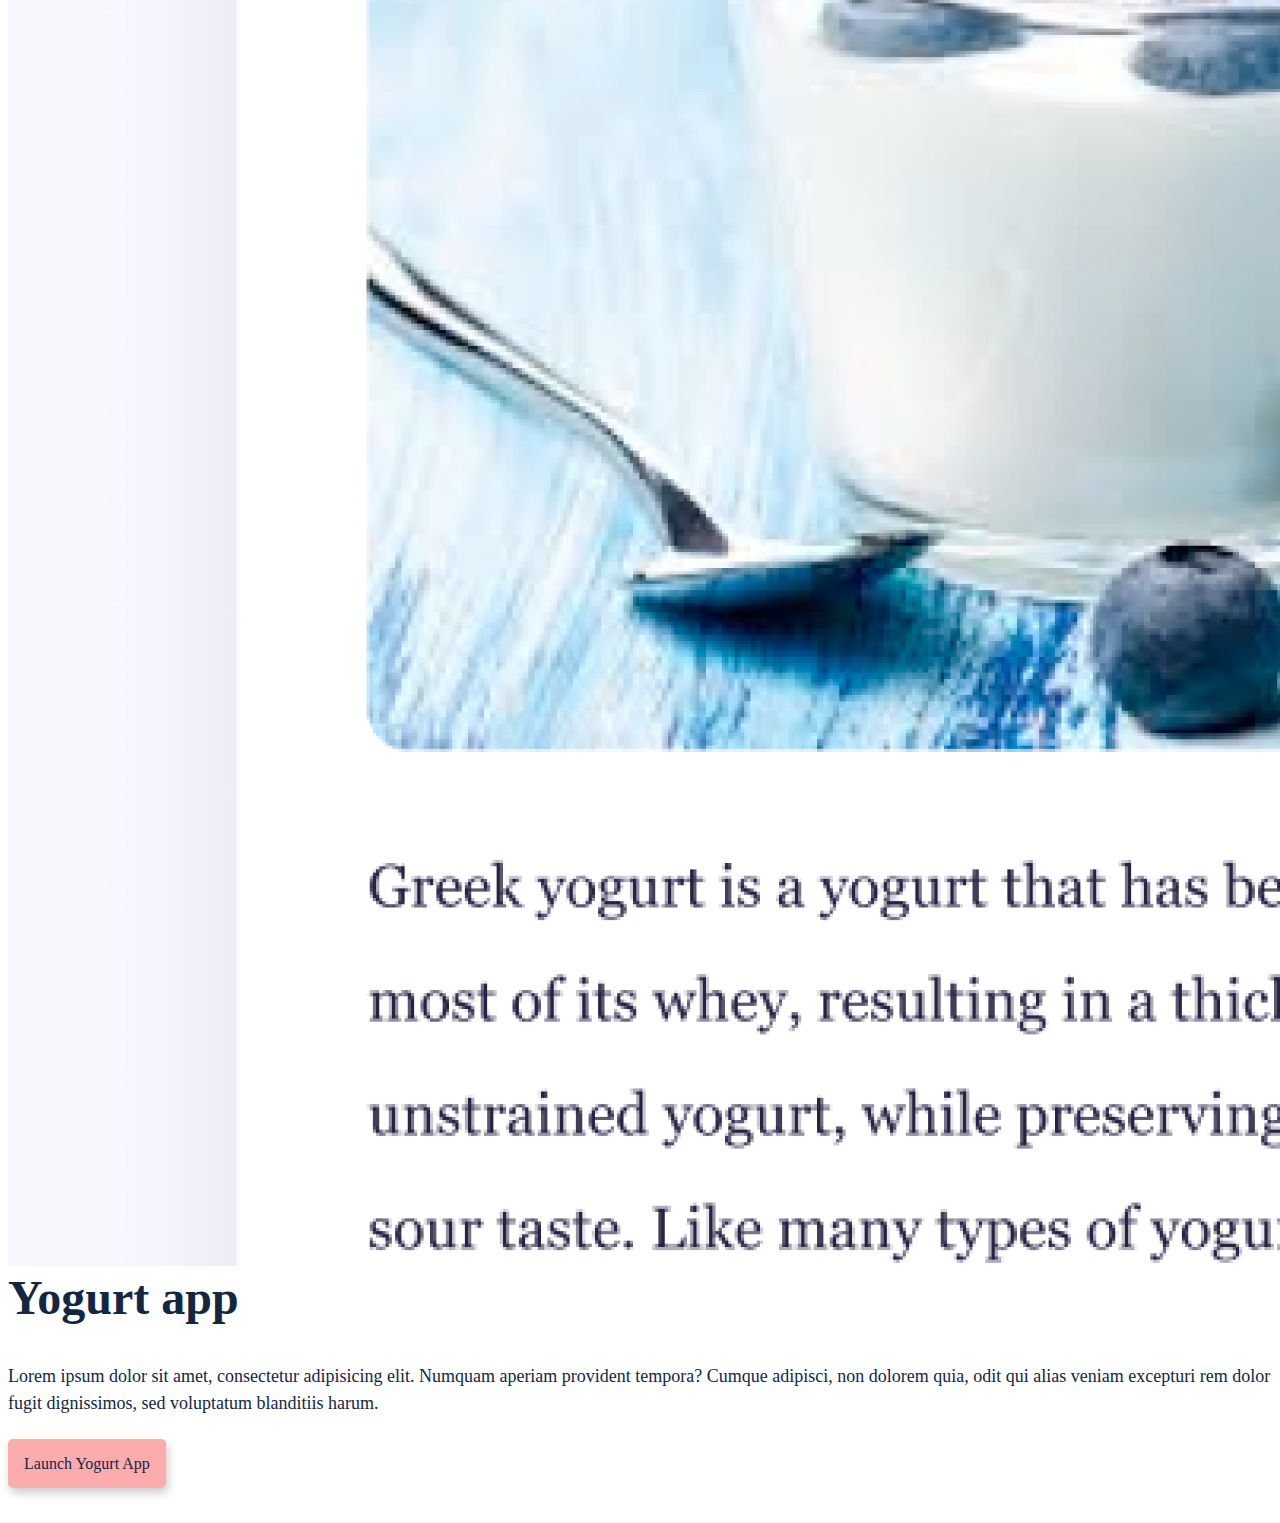
==== commit 0803e2b1: "Link titles in navbar" ====
--- a/index.html
+++ b/index.html
@@ -17,7 +17,7 @@
     <meta http-equiv="X-UA-Compatible" content="IE=edge" />
     <meta name="viewport" content="width=device-width, initial-scale=1.0" />
     <link rel="stylesheet" href="/src/style.css" />
-    <title>Front-end Development Porfolio: Homepage - Ewelina Zdybel</title>
+    <title>Front-end Developer - Porfolio - Ewelina Zdybel</title>
   </head>
   <body>
     <nav class="navbar sticky-top navbar-expand-lg navbar-customclass">
@@ -37,13 +37,23 @@
         <div class="collapse navbar-collapse" id="navbarNav">
           <ul class="navbar-nav">
             <li class="nav-item">
-              <a class="nav-link active" aria-current="page" href="/">Home</a>
+              <a
+                class="nav-link active"
+                aria-current="page"
+                href="/"
+                title="Homepage"
+                >Home</a
+              >
             </li>
             <li class="nav-item">
-              <a class="nav-link" href="/about.html">About me</a>
+              <a class="nav-link" href="/about.html" title="About me"
+                >About me</a
+              >
             </li>
             <li class="nav-item">
-              <a class="nav-link" href="/about.html#contact">Contact me</a>
+              <a class="nav-link" href="/about.html#contact" title="Contact me"
+                >Contact me</a
+              >
             </li>
           </ul>
         </div>
@@ -84,14 +94,14 @@
                 quia, odit qui alias veniam excepturi rem dolor fugit
                 dignissimos, sed voluptatum blanditiis harum.
               </p>
-              <div class="my-3">
-                <a href="#">Launch Yoga App</a>
+              <div class="mt-3 mb-5">
+                <a href="#" title="Yoga project">Launch Yoga App</a>
               </div>
             </div>
           </div>
         </div>
 
-        <div class="/weather-project">
+        <div class="weather-project">
           <div class="row m-4">
             <div class="col-sm-6">
               <h2>Weather app</h2>
@@ -102,7 +112,7 @@
                 dignissimos, sed voluptatum blanditiis harum.
               </p>
               <div class="mt-3 mb-5">
-                <a href="#">Launch Weather App</a>
+                <a href="#" title="Weather project">Launch Weather App</a>
               </div>
             </div>
             <div class="col-sm-6">
@@ -133,7 +143,7 @@
                 dignissimos, sed voluptatum blanditiis harum.
               </p>
               <div class="my-3">
-                <a href="#">Launch Yogurt App</a>
+                <a href="#" title="Yogurt project">Launch Yogurt App</a>
               </div>
             </div>
           </div>
--- a/src/style.css
+++ b/src/style.css
@@ -36,8 +36,12 @@
 }
 
 .container {
-  margin-top: 45px;
-  margin-bottom: 45px;
+  margin-top: 50px;
+  margin-bottom: 50px;
+}
+
+.about-me-heading {
+  margin-top: -15px;
 }
 
 h1,
@@ -143,4 +147,25 @@
 
 .email-link:hover {
   text-decoration: underline;
+  color: var(--secondary-color);
 }
+
+@media (max-width: 767px) {
+  h1 {
+    font-size: 54px;
+  }
+  h2 {
+    font-size: 28px;
+  }
+  .projects h2,
+  .projects p {
+    text-align: center;
+  }
+  .projects a {
+    display: block;
+    text-align: center;
+  }
+  .projects img {
+    display: none;
+  }
+}
